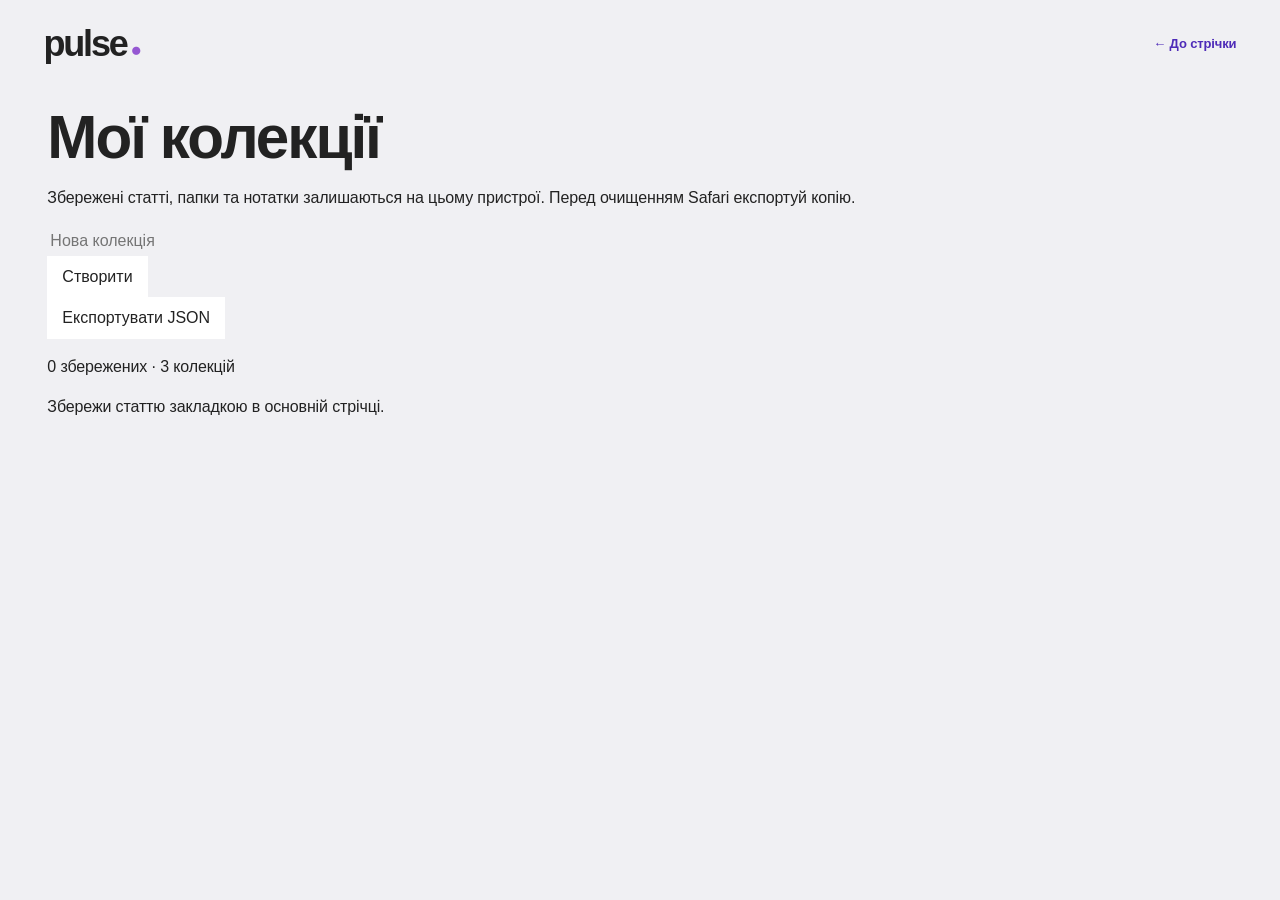
==== static/collections.html @ 6e97db96 "feat: add collections personal Pulse section" ====
<!doctype html>
<html lang="uk"><head><meta name="viewport" content="width=device-width,initial-scale=1"><meta name="theme-color" content="#f0f0f3"><meta charset="utf-8"><meta name="description" content="Статті, які хочеш зберегти, папки та особисті нотатки."><title>Мої колекції — Pulse</title><link rel="manifest" href="./manifest.webmanifest"><link rel="apple-touch-icon" href="./pulse-icon-180.png"><link rel="icon" type="image/svg+xml" href="./pulse-icon.svg"><link rel="stylesheet" href="./style.css?v=28"><link rel="stylesheet" href="./pulse-extras.css?v=1"><script defer src="./pulse-hub.js?v=1"></script><script defer src="./mobile.js?v=6"></script></head><body data-hub-page="collections"><header><a class="brand" href="./" aria-label="Pulse — головна">pulse<span>●</span></a><a class="motivation-home" href="./">← До стрічки</a></header><main class="hub-shell"><h1 class="hub-page-title">Мої колекції</h1><div id="hub-main" aria-live="polite"></div></main></body></html>
---- static/style.css ----
:root{--ink:#172c47;--blue:#234ee8;--paper:#f4f6fa;--line:#dbe2ed;--muted:#53657c}*{box-sizing:border-box}body{margin:0;color:var(--ink);font:16px/1.55 -apple-system,BlinkMacSystemFont,"Segoe UI",sans-serif;background:var(--paper)}button,input,select{font:inherit}button,a,select{-webkit-tap-highlight-color:transparent}button{cursor:pointer}a{color:inherit}button{border:1px solid var(--line);background:white;color:var(--ink);border-radius:7px;padding:9px 15px}button:hover{border-color:var(--blue);color:var(--blue)}:focus-visible{outline:3px solid #e58022;outline-offset:3px}header{height:94px;padding:0 5%;display:flex;align-items:center;gap:32px;background:white;border-bottom:1px solid var(--line)}header button{margin-left:auto}.brand{font-size:38px;font-weight:850;letter-spacing:-2px;text-decoration:none;line-height:1}.brand span{color:var(--blue);font-size:19px;padding-left:4px}.tagline{color:var(--muted);font-size:14px}.shell{max-width:1500px;margin:auto;display:grid;grid-template-columns:240px minmax(0,1fr)}aside{padding:42px 26px;display:flex;flex-direction:column;border-right:1px solid var(--line)}.eyebrow{font-size:14px;color:var(--muted);margin:0 0 20px}nav{display:grid;gap:9px}nav button{border:0;background:transparent;text-align:left;display:flex;justify-content:space-between}nav button.active{background:#e5ebff;color:#2345c4}nav span{font-size:13px}.aside-bottom{margin-top:150px}.aside-bottom b{font-size:21px;line-height:1.4}.aside-bottom p,.aside-bottom small{font-size:13px;color:var(--muted)}main{padding:42px 5%}.intro{display:flex;justify-content:space-between;align-items:flex-end;margin-bottom:32px}.intro .eyebrow{margin-bottom:14px}h1{font-size:clamp(36px,4.7vw,64px);letter-spacing:-2px;line-height:1.07;margin:0;font-weight:760}.intro-note{color:var(--muted);font-size:15px}.toolbar{display:flex;gap:18px;align-items:center}.search{display:flex;align-items:center;gap:10px;flex:1;background:white;border:1px solid var(--line);border-radius:8px;padding:10px 16px}.search span{font-size:25px;line-height:1}input{min-width:0;width:100%;border:0;background:transparent;color:var(--ink);padding:3px}select{max-width:200px;border:1px solid var(--line);border-radius:7px;padding:10px;background:white;color:var(--ink)}.source-label{font-size:13px;display:flex;gap:9px;align-items:center}.tabs{display:flex;flex-wrap:wrap;gap:8px;margin-top:26px;border-bottom:1px solid var(--line);padding-bottom:16px}.tabs button{border:0;background:transparent}.tabs button.active{background:var(--blue);color:white}#status{font-size:13px;color:var(--muted);margin:20px 0}.story{display:grid;grid-template-columns:88px 1fr;gap:20px;background:white;border:1px solid var(--line);border-radius:10px;padding:25px;margin:14px 0}.stamp{color:var(--blue);font-size:13px;padding-top:4px}.stamp span{display:block;color:var(--muted);font-size:12px;margin-top:5px}.meta{display:flex;gap:14px;font-size:12px;color:var(--muted);align-items:center}.meta b{color:var(--blue)}h2{font-size:23px;line-height:1.3;margin:11px 0;letter-spacing:-.3px}h2 a{text-decoration:none}h2 a:hover{text-decoration:underline}.summary{font-size:14px;color:var(--muted);margin:0 0 18px;max-width:75ch}.actions{display:flex;gap:18px;align-items:center;font-size:13px;flex-wrap:wrap}.actions a{color:var(--blue);text-underline-offset:3px}.actions button{font-size:13px;padding:5px 11px;margin-left:auto}.actions button[aria-pressed=true]{background:#e5ebff;color:#2345c4}.empty{padding:50px 10px;text-align:center;color:var(--muted)}footer{font-size:12px;line-height:1.8;color:var(--muted);margin-top:32px;border-top:1px solid var(--line);padding-top:20px}@media(max-width:760px){header{height:78px;padding:0 20px;gap:10px}.brand{font-size:31px}.tagline{display:none}header button{font-size:13px}.shell{display:block}aside{padding:14px 20px;border-right:0;border-bottom:1px solid var(--line)}aside>.eyebrow,.aside-bottom{display:none}nav{display:flex}main{padding:26px 20px}.intro-note{display:none}h1{letter-spacing:-1px}.toolbar{display:grid;gap:12px}.source-label{justify-content:space-between}.story{grid-template-columns:1fr;padding:20px;gap:8px}.stamp{display:flex;gap:12px}.stamp span{margin:0}h2{font-size:21px}.actions{gap:13px}.actions button{margin-left:0}}


/* Allow long feed URLs and the search field to fit narrow content columns. */
main,.search{min-width:0}.summary,h2{overflow-wrap:anywhere}


/* Prevent horizontal page expansion and iOS Safari's focus zoom. */
html, body { max-width: 100%; min-width: 0; overflow-x: clip; }
.shell, main, .toolbar, #news, .story, .story > div { min-width: 0; max-width: 100%; }
header { min-width: 0; width: 100%; }
.tabs {
  display: flex;
  flex-wrap: nowrap;
  overflow-x: auto;
  overflow-y: hidden;
  width: 100%;
  max-width: 100%;
  min-width: 0;
  -webkit-overflow-scrolling: touch;
  overscroll-behavior-x: contain;
  scrollbar-width: none;
  touch-action: pan-x;
  gap: 8px;
}
.tabs::-webkit-scrollbar { display: none; }
.tabs button { flex: 0 0 auto; white-space: nowrap; }
.translation-error { color: #a44322; width: 100%; font-size: 13px; }
.actions .translate-btn { margin-left: 0; border-color: #bdcaf7; color: var(--blue); background: #eff3ff; }
.actions .translate-btn:disabled { opacity: 0.65; cursor: progress; }
@media (max-width: 760px) {
  html, body { width: 100%; }
  header { gap: 8px; }
  header button { margin-left: auto; white-space: nowrap; }
  main { width: 100%; min-width: 0; padding: 26px 20px; }
  .toolbar { width: 100%; min-width: 0; }
  .search, .source-label { min-width: 0; max-width: 100%; }
  .source-label select { min-width: 0; max-width: min(65vw, 240px); font-size: 16px; }
  input, select { font-size: 16px; }
  .tabs { margin-top: 20px; padding-bottom: 13px; }
  .tabs button { padding: 10px 14px; min-height: 44px; }
  #status { overflow-wrap: anywhere; }
  .story { width: 100%; }
  .actions button { min-height: 40px; }
}

/* More source types, country filters and long-list performance. */
.toolbar { flex-wrap: wrap; gap: 12px; }
.toolbar .search { flex: 1 1 280px; }
.toolbar .source-label { flex: 0 1 auto; }
.toolbar select { max-width: 220px; min-width: 0; }
.meta { flex-wrap: wrap; gap: 7px 12px; }
.meta .origin { font-weight: 600; font-size: 11px; color: #40536f; }
.meta .origin-official { color: #137351; }
.meta .origin-discovery { color: #6c5b42; }
.feed-health { font-size: 12px; color: var(--muted); margin: -6px 0 16px; }
.feed-health summary { cursor: pointer; display: inline-block; text-decoration: underline; text-underline-offset: 3px; }
.feed-health ul { padding-left: 19px; max-height: 180px; overflow: auto; }
.load-more { display: block; margin: 20px auto; background: #e5ebff; color: #2345c4; border-color: #bac9f5; }
.load-more[hidden] { display: none; }
.reference-links { margin-top: 14px; display: flex; gap: 8px 16px; flex-wrap: wrap; }
.reference-links span { width: 100%; }
.reference-links a { color: var(--blue); }
@media (max-width: 760px) {
  .toolbar { display: flex; gap: 10px; }
  .toolbar .search { flex: 0 0 100%; }
  .toolbar .source-label { flex: 1 1 calc(50% - 10px); display: flex; flex-direction: column; align-items: stretch; gap: 4px; }
  .toolbar .source-label select { max-width: 100%; width: 100%; font-size: 16px; }
  .meta .origin { white-space: normal; }
  .load-more { width: 100%; }
  .reference-links { gap: 7px 12px; }
}

/* Immigration opportunity monitor: fully responsive, no horizontal expansion. */
.opp-return {margin-left:auto;color:var(--blue);text-decoration:none;font-size:14px;font-weight:650}
.opp-shell {max-width:1220px;margin:auto;padding:42px 28px 80px;min-width:0}
.opp-intro {max-width:760px;margin-bottom:28px}
.opp-lead {color:var(--muted);font-size:16px;max-width:720px}
.opp-stats {display:grid;grid-template-columns:repeat(3,minmax(0,1fr));gap:12px;margin:24px 0}
.opp-stats>div {padding:22px;border:1px solid var(--line);border-radius:12px;background:#fff;display:grid;gap:4px}
.opp-stats strong {font-size:30px;letter-spacing:-1px;color:var(--blue);overflow-wrap:anywhere}
.opp-stats span {color:var(--muted);font-size:13px}
.opp-warning {border-left:3px solid #dfb25b;background:#fff8e9;color:#57462b;padding:16px 20px;margin:24px 0;border-radius:7px;font-size:14px}
.opp-filters {display:grid;grid-template-columns:minmax(0,2fr) repeat(2,minmax(0,1fr));gap:12px}
.opp-filters label {display:grid;gap:6px;color:var(--muted);font-size:13px;min-width:0}
.opp-filters input,.opp-filters select {border:1px solid var(--line);padding:11px 12px;max-width:none;width:100%;border-radius:7px;background:#fff;font-size:16px;color:var(--ink)}
#opp-status {color:var(--muted);font-size:13px;margin:22px 0 16px}
.opp-grid {display:grid;grid-template-columns:repeat(2,minmax(0,1fr));gap:16px;min-width:0}
.opp-card {min-width:0;background:#fff;border:1px solid var(--line);border-radius:12px;padding:24px;overflow-wrap:anywhere;display:flex;flex-direction:column;gap:12px}
.opp-card-top {display:flex;align-items:center;flex-wrap:wrap;gap:8px;font-size:12px}
.opp-country {background:#ebeff9;color:#314d7e;border-radius:30px;padding:4px 11px;font-weight:600}
.opp-evidence {color:#7b5930;background:#fdf4e6;border-radius:30px;padding:4px 11px}
.opp-evidence.is-official {color:#126b4a;background:#e8f6ee}
.opp-signal {color:var(--blue);font-size:13px;font-weight:600}
.opp-card h2 {font-size:22px;margin:0;line-height:1.3}
.opp-summary {color:var(--muted);font-size:14px;margin:0}
.opp-facts {display:grid;grid-template-columns:minmax(0,1fr) minmax(0,1.5fr);gap:7px 12px;border-top:1px solid var(--line);border-bottom:1px solid var(--line);padding:16px 0;margin:0}
.opp-facts dt {color:var(--muted);font-size:12px}
.opp-facts dd {margin:0;font-size:12px;font-weight:600;overflow-wrap:anywhere}
.opp-bottom {display:flex;gap:10px;align-items:center;flex-wrap:wrap;margin-top:auto}
.opp-source {font-size:12px;color:var(--muted);max-width:100%;margin-right:auto}
.opp-link {font-size:13px;color:var(--blue);font-weight:600}
.opp-save {padding:6px 10px;font-size:12px}
.opp-shell footer {margin-top:36px}
@media(max-width:760px) {
  .opp-shell {padding:26px 20px 56px}
  .opp-return {font-size:13px;white-space:nowrap}
  .opp-stats {grid-template-columns:repeat(2,minmax(0,1fr));gap:8px}
  .opp-stats>div:last-child {grid-column:1 / -1}
  .opp-stats>div {padding:16px}
  .opp-stats strong {font-size:24px}
  .opp-filters {grid-template-columns:repeat(2,minmax(0,1fr))}
  .opp-filters label:first-child {grid-column:1 / -1}
  .opp-grid {grid-template-columns:minmax(0,1fr)}
  .opp-card {padding:20px}
  .opp-card h2 {font-size:20px}
  .opp-facts {grid-template-columns:minmax(0,1fr) minmax(0,1.4fr)}
}

.opp-nav {display:flex;justify-content:space-between;gap:8px;text-align:left;padding:9px 15px;border-radius:7px;text-decoration:none;color:var(--blue);font-weight:600;font-size:14px}
.opp-nav:hover {background:#e5ebff}
@media(max-width:760px){.opp-nav {white-space:nowrap;border:1px solid #d4deed}}

@media(max-width:760px) {
  aside nav {display:flex; flex-wrap:nowrap; overflow-x:auto; width:100%; min-width:0;
    -webkit-overflow-scrolling:touch; scrollbar-width:none; padding-bottom:3px;}
  aside nav::-webkit-scrollbar {display:none}
  aside nav > button, aside nav > .opp-nav {flex:0 0 auto; white-space:nowrap;}
}

/* Lazy Ukrainian headlines: small explicit control, safe on iPhone. */
.translation-tools {display:flex;align-items:center;gap:10px 20px;flex-wrap:wrap;margin:12px 0 8px;min-width:0;font-size:12px;color:var(--muted);}
.translation-toggle {display:inline-flex;align-items:center;gap:9px;cursor:pointer;min-width:0;font-size:13px;color:var(--ink);font-weight:600}
.translation-toggle input {width:17px;height:17px;min-width:17px;margin:0;accent-color:var(--blue);cursor:pointer}
#translation-budget {font-size:12px;overflow-wrap:anywhere}
@media(max-width:760px){.translation-tools {gap:6px;padding:2px 0 0}.translation-toggle {font-size:13px;line-height:1.5}}


/* Pulse editorial layout v6 — asymmetric, borderless news cards. */
#news{
 display:grid;
 grid-template-columns:repeat(12,minmax(0,1fr));
 gap:16px;
 align-items:stretch;
 min-width:0;
}
#news > .empty{grid-column:1 / -1}
.story{
 grid-column:span 6;
 display:flex;
 flex-direction:column;
 gap:0;
 margin:0;
 min-width:0;
 max-width:100%;
 padding:22px 25px 18px;
 background:#fff;
 border:0;
 border-radius:4px;
 color:var(--ink);
 box-shadow:none;
 position:relative;
 overflow:hidden;
}
.story--feature{grid-column:span 12;min-height:398px;padding:29px 32px 24px;background:#14294c;color:#fff;}
.story--wide{grid-column:span 7;min-height:350px}
.story--compact{grid-column:span 5;min-height:350px}
.story--standard{min-height:350px}
.story:not(.story--feature).story--tone-0{background:#edf2fd}
.story:not(.story--feature).story--tone-1{background:#fff}
.story:not(.story--feature).story--tone-2{background:#f0f2ed}
.story:not(.story--feature).story--tone-3{background:#f1edf7}
.story:not(.story--feature).story--tone-4{background:#f7f1eb}
.story--no-image.story--compact:before{
 content:""; position:absolute;top:0;right:0;width:90px;height:5px;background:var(--blue);
}
.story-top{
 display:flex;align-items:center;gap:12px;justify-content:space-between;
 margin-bottom:19px;position:relative;z-index:2;min-width:0;
}
.story-source{min-width:0;max-width:calc(100% - 60px)}
.story-publisher{
 display:block;text-transform:uppercase;font-weight:740;font-size:10px;
 letter-spacing:1.1px;overflow:hidden;text-overflow:ellipsis;white-space:nowrap;opacity:.7;
}
.story-bookmark{
 margin:0;padding:8px;display:flex;align-items:center;justify-content:center;
 width:39px;height:39px;flex:0 0 39px;background:transparent;
 border:0;border-radius:50%;color:currentColor;
 transition:background .18s ease,transform .18s ease;
}
.story-bookmark:hover{background:rgba(42,76,130,.12);transform:translateY(-1px)}
.story-bookmark.is-saved{color:var(--blue);background:rgba(35,78,232,.09)}
.story-bookmark.is-saved svg{fill:currentColor}
.story--feature .story-bookmark:hover{background:rgba(255,255,255,.14);color:#fff}
.story--feature .story-bookmark.is-saved{background:rgba(255,255,255,.14);color:#dbe6ff}
.story-content{display:flex;flex:1;flex-direction:column;min-width:0;gap:20px}
.story-copy{display:flex;flex:1;flex-direction:column;min-width:0}
.story-eyebrow{color:#aac6ff;font-size:11px;letter-spacing:1.7px;font-weight:750;margin-bottom:13px}
.story-heading{font-size:clamp(21px,2vw,28px);line-height:1.22;letter-spacing:-.65px;font-weight:760;margin:0 0 12px;overflow-wrap:anywhere}
.story--compact .story-heading{font-size:22px}
.story--feature .story-heading{font-size:clamp(30px,3.6vw,51px);letter-spacing:-1.6px;line-height:1.09;max-width:820px}
.story-heading a{color:inherit;text-decoration:none}
.story-heading a:hover{text-decoration:underline;text-decoration-thickness:1px;text-underline-offset:4px}
.story-summary{
 color:var(--muted);font-size:13px;line-height:1.65;margin:0;
 max-width:65ch;display:-webkit-box;-webkit-box-orient:vertical;
 -webkit-line-clamp:3;overflow:hidden;overflow-wrap:anywhere;
}
.story--feature .story-summary{color:#cad7ec;font-size:14px;max-width:62ch;-webkit-line-clamp:4}
.story--compact .story-summary{-webkit-line-clamp:2}
.story-actions{
 display:flex;gap:9px 12px;align-items:center;flex-wrap:wrap;
 margin-top:auto;padding-top:20px;font-size:12px;min-width:0;
}
.story-read{
 display:inline-flex;align-items:center;gap:8px;white-space:nowrap;
 text-decoration:none;color:var(--blue);font-weight:700;
}
.story-read svg{width:15px;height:15px;transition:transform .18s}
.story-read:hover svg{transform:translate(2px,-2px)}
.story-translate{
 border:0;background:rgba(35,78,232,.08);color:var(--blue);
 font-size:12px;font-weight:650;display:inline-flex;align-items:center;
 gap:6px;border-radius:25px;padding:8px 11px;line-height:1.2;
 min-height:36px;max-width:100%;margin:0;
}
.story-translate svg{width:17px;height:17px;flex:0 0 17px}
.story-translate:hover{background:rgba(35,78,232,.16)}
.story-translate:disabled{opacity:.55}
.story--feature .story-read{color:#d6e4ff}
.story--feature .story-translate{background:rgba(255,255,255,.13);color:#fff}
.story--feature .story-translate:hover{background:rgba(255,255,255,.22);color:#fff}
.story-fallback{color:var(--blue);font-size:12px;text-underline-offset:3px}
.story-media{
 position:relative;width:100%;margin:0;min-width:0;aspect-ratio:16 / 10;
 background:rgba(46,64,96,.08);overflow:hidden;border-radius:3px;
}
.story-media a{display:block;width:100%;height:100%;overflow:hidden}
.story-media img{width:100%;height:100%;object-fit:cover;display:block;transition:transform .35s ease}
.story-media a:hover img{transform:scale(1.035)}
.story-media.image-failed{
 display:none;
}
.story-credit{
 position:absolute;bottom:0;left:0;right:0;padding:8px 11px;
 background:linear-gradient(transparent,rgba(0,0,0,.57));
 color:#fff;font-size:10px;line-height:1.2;pointer-events:none;
}
.story:not(.story--feature) .story-media{order:-1;margin-bottom:4px}
.story--feature .story-content{flex-direction:row;align-items:stretch;gap:26px}
.story--feature .story-copy{flex:1.1;min-width:0;justify-content:center;padding:10px 0 20px}
.story--feature .story-media{flex:.86;min-width:0;aspect-ratio:auto;min-height:292px}
.story--feature .story-abstract{
 flex:.86;min-height:292px;border-radius:3px;
 background:
 radial-gradient(ellipse at 75% 40%,rgba(172,201,250,.73) 0%,rgba(172,201,250,0) 19%),
 radial-gradient(circle at 54% 76%,rgba(98,142,243,.48) 0%,rgba(98,142,243,0) 30%),
 repeating-radial-gradient(circle at 68% 54%,transparent 0 25px,rgba(223,235,255,.16) 26px 27px),
 linear-gradient(135deg,#264b85,#1b3760);
}
.story--feature .story-credit{background:linear-gradient(transparent,rgba(0,0,0,.7))}
.story--wide.story--with-image .story-content{flex-direction:row;align-items:stretch;gap:20px}
.story--wide.story--with-image .story-copy{flex:1.05;padding-bottom:12px}
.story--wide.story--with-image .story-media{order:0;flex:.9;aspect-ratio:auto;min-height:200px;margin:0}
.story-bottom{
 display:flex;align-items:center;gap:7px;flex-wrap:wrap;
 min-height:30px;margin-top:22px;padding-top:15px;
 border-top:1px solid rgba(71,94,133,.13);
 color:var(--muted);font-size:11px;
}
.story--feature .story-bottom{border-color:rgba(222,235,255,.18);color:#cad7ec}
.story-date{font-weight:690;margin-right:4px}
.story-tag{
 max-width:100%;border-radius:18px;padding:3px 8px;
 background:rgba(49,87,143,.08);color:inherit;
 font-size:10px;line-height:1.5;letter-spacing:.1px;
}
.story-tag--topic{font-weight:730;color:var(--blue);background:rgba(35,78,232,.10)}
.story--feature .story-tag{background:rgba(255,255,255,.10);color:#e6eefc}
.story--feature .story-tag--topic{background:#e6edff;color:#172c47}
@media(min-width:761px) and (max-width:1100px) {
 .story{padding:20px}
 .story--wide,.story--compact{grid-column:span 6}
 .story--feature{grid-column:span 12}
 .story--wide.story--with-image .story-content{flex-direction:column}
 .story--wide.story--with-image .story-media{order:-1;flex:0;aspect-ratio:16/10;min-height:0}
 .story--feature .story-heading{font-size:38px}
}
@media(max-width:760px){
 #news{grid-template-columns:minmax(0,1fr);gap:12px}
 .story,.story--feature,.story--wide,.story--compact,.story--standard{
  grid-column:1 / -1;min-height:0;padding:20px 20px 18px;
  border:0;border-radius:3px;margin:0;
 }
 .story--feature{padding:24px 23px 19px}
 .story-top{margin-bottom:15px}
 .story-content,.story--feature .story-content,.story--wide.story--with-image .story-content{
  flex-direction:column;gap:13px;
 }
 .story--feature .story-copy{padding:5px 0 0;order:1}
 .story--feature .story-media,.story--feature .story-abstract{
  width:100%;min-height:0;aspect-ratio:16/10;flex:auto;order:0
 }
 .story--feature .story-heading{font-size:clamp(29px,7vw,37px);letter-spacing:-.9px}
 .story-heading,.story--compact .story-heading{font-size:23px;letter-spacing:-.5px}
 .story--wide.story--with-image .story-media{min-height:0;aspect-ratio:16/10}
 .story-summary{font-size:13px}
 .story-actions{padding-top:14px}
 .story-bottom{margin-top:18px}
 .story-bookmark{width:42px;height:42px;flex-basis:42px}
}
@media(prefers-reduced-motion:reduce){
 .story-bookmark,.story-media img,.story-read svg{transition:none}
}

.photo-toggle{margin-left:auto;color:var(--muted);font-weight:550;font-size:12px}
@media(max-width:760px){.photo-toggle{margin-left:0}}


/* Pulse v7: topic-coded, dense editorial layout. Topic, not position, sets color. */
.story--topic-migration{--card-bg:#e5f3eb;--card-accent:#17643d}
.story--topic-ai{--card-bg:#ede8f9;--card-accent:#6341a0}
.story--topic-events{--card-bg:#f2eafd;--card-accent:#7650aa}
.story--topic-world{--card-bg:#e9effb;--card-accent:#285aa0}
.story--topic-ukraine{--card-bg:#fff0dd;--card-accent:#915e20}
.story--topic-poland{--card-bg:#fae8e8;--card-accent:#9b3f4e}
.story--topic-business{--card-bg:#e9f0f1;--card-accent:#2e5866}
.story--topic-tech{--card-bg:#e4f2f2;--card-accent:#187778}
.story--topic-science{--card-bg:#f1efe6;--card-accent:#67623e}
.story--topic-design{--card-bg:#f9eaf0;--card-accent:#9d4778}
.story--topic-neutral{--card-bg:#f1f3f6;--card-accent:#345476}
#news{gap:9px;align-items:stretch}
#news .story{
 min-height:0;margin:0;padding:14px 16px 13px;gap:0;
 border:0;border-radius:0;box-shadow:none;
 color:var(--ink);background:var(--card-bg,#f1f3f6);
}
#news .story--feature{padding:17px 20px 15px;min-height:0;color:var(--ink)}
#news .story--wide,#news .story--compact,#news .story--standard{min-height:0}
#news .story-top{margin-bottom:8px;gap:8px}
#news .story-publisher{
 color:var(--card-accent,var(--muted));opacity:1;font-size:10px;
 line-height:1.3;letter-spacing:.65px;
}
#news .story-bookmark{width:32px;height:32px;flex-basis:32px;padding:6px;border-radius:0}
#news .story-bookmark.is-saved{color:var(--card-accent,#234ee8);background:transparent}
#news .story-bookmark:hover{background:rgba(45,67,110,.08)}
#news .story-content{gap:12px;min-width:0;flex:1}
#news .story-copy{padding:0;min-width:0;flex:1}
#news .story-heading,#news .story--compact .story-heading{
 font-size:clamp(17px,1.6vw,21px);line-height:1.3;
 letter-spacing:-.27px;margin:0 0 6px;font-weight:710;
}
#news .story--feature .story-heading{
 font-size:clamp(21px,2.25vw,29px);
 letter-spacing:-.58px;line-height:1.22;max-width:none;margin:0 0 7px;
}
#news .story-summary,#news .story--feature .story-summary{
 color:#526174;opacity:1;max-width:none;font-size:12px;
 line-height:1.46;display:-webkit-box;-webkit-box-orient:vertical;
 -webkit-line-clamp:2;overflow:hidden;margin:0;
}
#news .story-media{max-height:140px;aspect-ratio:16/9;align-self:center}
#news .story:not(.story--feature) .story-media{order:0;margin:0}
#news .story--wide.story--with-image .story-content,
#news .story--feature .story-content{display:flex;flex-direction:row;align-items:stretch;gap:14px}
#news .story--wide.story--with-image .story-media,
#news .story--feature .story-media{
 flex:0 0 32%;min-width:0;width:32%;max-height:150px;
 min-height:0;aspect-ratio:4/3;align-self:center;
}
#news .story--feature .story-copy{flex:1;justify-content:flex-start;padding:0}
#news .story--feature .story-abstract{display:none}
#news .story--feature .story-top,
#news .story--feature .story-summary,
#news .story--feature .story-bottom{color:inherit}
#news .story-bottom,#news .story--feature .story-bottom{
 display:flex;gap:9px;align-items:center;margin-top:12px;
 padding-top:8px;min-height:30px;border:0;
 color:var(--card-accent,#53657c);font-size:11px;
}
#news .story-date{font-size:11px;color:#526174;font-weight:550;margin:0}
#news .story-tag,#news .story--feature .story-tag,
#news .story-tag--topic,#news .story--feature .story-tag--topic{
 border:0;border-radius:0;background:transparent;color:var(--card-accent,#345476);
 font-size:11px;font-weight:720;padding:0;
}
#news .story-translate,#news .story--feature .story-translate{
 margin:0 0 0 auto;min-width:34px;width:34px;height:34px;
 padding:0;display:grid;place-items:center;flex:0 0 34px;
 border:0;border-radius:0;background:transparent;color:var(--card-accent,#234ee8);
}
#news .story-translate:hover{background:rgba(0,0,0,.06)}
#news .story-translate svg{width:19px;height:19px}
#news .story--feature .story-bookmark{color:var(--card-accent)}
#news .story--feature .story-bookmark.is-saved{color:var(--card-accent)}
#news .story-abstract,#news .story-eyebrow,#news .story-actions{display:none}
/* Compact search with a genuinely hidden advanced filter drawer. */
.toolbar{display:flex;flex-wrap:nowrap;align-items:center;gap:9px;width:100%}
.toolbar .search{flex:1 1 auto;min-width:0}
.filter-icon-button{
 height:48px;width:48px;flex:0 0 48px;
 display:grid;place-items:center;border:1px solid var(--line);
 border-radius:0;background:#fff;padding:0;color:var(--ink);
}
.filter-icon-button[aria-expanded="true"]{background:#e5ebff;color:var(--blue);border-color:#a4b4dd}
.filter-panel{display:flex;flex-wrap:wrap;align-items:center;gap:10px;margin:10px 0 0}
.filter-panel[hidden]{display:none!important}
.filter-panel .source-label{flex:1 1 165px;min-width:0;display:grid;gap:4px}
.filter-panel select{max-width:100%;min-width:0;width:100%;font-size:16px}
.clear-filters{align-self:end;height:43px;white-space:nowrap}
#categories{margin-top:16px}
.intro{margin-bottom:19px}
.intro h1{font-size:clamp(32px,3.9vw,53px)}
#status{margin:12px 0 8px}
.translation-tools{margin:9px 0 6px}
#news .story-media img{object-fit:cover}
@media(max-width:760px){
 .intro{margin-bottom:15px}
 .intro h1{font-size:clamp(32px,7.8vw,39px)}
 #news{gap:8px;grid-template-columns:minmax(0,1fr)}
 #news .story,#news .story--feature,#news .story--wide,
 #news .story--compact,#news .story--standard{
  grid-column:1 / -1;padding:12px 13px 11px;margin:0;border:0;border-radius:0;
 }
 #news .story--feature .story-heading{font-size:21px;line-height:1.25}
 #news .story-heading,#news .story--compact .story-heading{font-size:18px;line-height:1.3}
 #news .story-top{margin-bottom:5px}
 #news .story-summary,#news .story--feature .story-summary{font-size:12px;-webkit-line-clamp:2}
 #news .story-content,#news .story--feature .story-content,
 #news .story--wide.story--with-image .story-content{
   flex-direction:row;align-items:flex-start;gap:10px;
 }
 #news .story--with-image .story-media,#news .story--feature .story-media,
 #news .story--wide.story--with-image .story-media,
 #news .story:not(.story--feature) .story-media{
   order:0;flex:0 0 96px;width:96px;min-width:0;height:87px;
   max-height:87px;aspect-ratio:auto;align-self:flex-start;margin:0;
 }
 #news .story-bottom{margin-top:8px;padding-top:5px;gap:10px}
 .filter-icon-button{height:44px;width:44px;flex-basis:44px}
 .filter-panel .source-label{flex:1 1 calc(50% - 8px)}
 .clear-filters{width:100%;margin-top:2px}
}
/* Readable daily briefing; same semantic theme palette as the feed. */
.digest-shell{max-width:990px;margin:0 auto;padding:38px 24px 70px;min-width:0}
.digest-intro{padding:0 0 20px}
.digest-intro h1{font-size:clamp(35px,5.2vw,65px);letter-spacing:-1.7px;line-height:1.07}
.digest-intro .eyebrow{margin-bottom:12px}
.digest-description{max-width:650px;color:var(--muted);font-size:16px}
.digest-time{font-size:13px;color:var(--muted);font-weight:600}
.digest-note{font-size:13px;background:#ebeff6;color:#45536b;padding:13px 16px;margin:6px 0 24px;border-left:3px solid #8498bb}
.digest-section{--digest-color:#345476; margin:0 0 22px;background:#fff;padding:17px 23px}
.digest-topic-world{--digest-color:#285aa0}
.digest-topic-migration{--digest-color:#17643d}
.digest-topic-ai{--digest-color:#6341a0}
.digest-topic-events{--digest-color:#7650aa}
.digest-heading{display:flex;align-items:center;justify-content:space-between;gap:12px;border-bottom:1px solid #e7eaf0;padding:2px 0 12px}
.digest-heading h2{font-size:22px;line-height:1.25;margin:0;color:var(--digest-color)}
.digest-heading span{font-size:12px;color:var(--muted);white-space:nowrap}
.digest-items{padding:0;margin:0;list-style:none;counter-reset:top}
.digest-item{position:relative;padding:14px 0 12px;border-bottom:1px solid #e7eaf0}
.digest-item:last-child{border:0}
.digest-item-title{font-size:17px;font-weight:720;line-height:1.35;text-decoration:none;display:block}
.digest-item-title:hover{text-decoration:underline;text-underline-offset:3px}
.digest-item-summary{color:var(--muted);font-size:13px;line-height:1.55;margin:5px 0 7px}
.digest-item-meta{display:flex;gap:15px;font-size:11px;color:var(--digest-color);font-weight:620}
.digest-empty{font-size:13px;color:var(--muted)}
.digest-shell footer{margin-top:26px}
@media(max-width:760px){
 .digest-shell{padding:26px 17px 50px}
 .digest-intro h1{font-size:37px}
 .digest-description{font-size:14px}
 .digest-section{padding:14px 15px;margin:0 0 10px}
 .digest-heading h2{font-size:19px}
 .digest-item-title{font-size:16px}
 .digest-item{padding:12px 0}
}

/* Pulse v8: sharp edges, text-first selection, and curated events. */
*, *::before, *::after { border-radius: 0 !important; }
nav button.active, #categories button.active, .events-regions button.active {
  background: transparent; color: var(--blue); border-color: transparent;
  text-decoration: underline; text-decoration-thickness: 2px;
  text-underline-offset: 6px;
}
#categories button { padding: 9px 8px; }
#categories button:hover, .events-regions button:hover { color: var(--blue); }
.filter-icon-button[aria-expanded="true"] {
  background: #fff; color: var(--blue); border-color: var(--line);
  border-bottom: 2px solid var(--blue);
}
.opp-nav:hover, nav button:hover { color: var(--blue); text-decoration: underline; text-underline-offset: 5px; }
.events-section { margin: 0 0 24px; padding: 18px 0 16px; border-top: 1px solid var(--line); border-bottom: 1px solid var(--line); min-width: 0; }
.events-section[hidden] { display: none !important; }
.events-header { display: flex; justify-content: space-between; align-items: end; gap: 18px; margin-bottom: 15px; }
.events-header .eyebrow { margin: 0 0 3px; font-size: 10px; letter-spacing: .9px; font-weight: 700; }
.events-header h2 { margin: 0; font-size: clamp(21px, 2.4vw, 29px); line-height: 1.2; letter-spacing: -.5px; font-weight: 760; }
.events-controls { display: flex; align-items: center; gap: 7px; flex-shrink: 0; }
.events-regions { display: flex; gap: 11px; align-items: center; margin-right: 8px; }
.events-regions button { border: 0; background: transparent; font-size: 12px; padding: 4px 0; color: var(--muted); white-space: nowrap; }
.event-arrow { width: 31px; height: 31px; display: grid; place-items: center; padding: 0; border: 1px solid var(--line); background: #fff; }
.event-arrow:disabled { opacity: .32; cursor: default; color: var(--muted); border-color: var(--line); }
.events-track { display: grid; grid-auto-flow: column; grid-auto-columns: minmax(244px, calc((100% - 24px) / 2.45)); gap: 12px; overflow-x: auto; scroll-snap-type: x mandatory; overscroll-behavior-inline: contain; scrollbar-width: none; padding: 2px 0; }
.events-track::-webkit-scrollbar { display: none; }
.event-card { --event-accent: #6341a0; min-width: 0; min-height: 226px; padding: 15px 16px 13px; border: 1px solid var(--line); background: #fff; scroll-snap-align: start; display: flex; flex-direction: column; }
.event-card[data-topic="Product"] { --event-accent: #285aa0; }
.event-card[data-topic="Design"] { --event-accent: #9d4778; }
.event-top { display: flex; justify-content: space-between; align-items: baseline; gap: 9px; }
.event-date { color: var(--event-accent); font-weight: 800; font-size: 13px; white-space: nowrap; }
.event-topic { color: var(--event-accent); font-size: 11px; font-weight: 730; text-decoration: underline; text-underline-offset: 4px; }
.event-title { font-size: 19px; line-height: 1.22; letter-spacing: -.25px; margin: 12px 0 7px; overflow-wrap: anywhere; }
.event-description { font-size: 12px; line-height: 1.45; color: var(--muted); margin: 0 0 8px; display: -webkit-box; -webkit-line-clamp: 3; -webkit-box-orient: vertical; overflow: hidden; }
.event-location { margin: 0 0 10px; font-size: 11px; font-weight: 700; color: var(--ink); }
.event-bottom { display: flex; align-items: end; flex-wrap: wrap; justify-content: space-between; gap: 8px; margin-top: auto; padding-top: 8px; border-top: 1px solid var(--line); font-size: 11px; }
.event-organizer { color: var(--muted); }
.event-action { color: var(--event-accent); font-weight: 750; text-decoration: underline; text-underline-offset: 3px; }
.events-note { color: var(--muted); font-size: 11px; line-height: 1.5; margin: 8px 0 0; }
@media (max-width: 760px) {
  .events-section { padding: 14px 0 12px; margin-bottom: 19px; }
  .events-header { flex-direction: column; align-items: flex-start; gap: 10px; margin-bottom: 11px; }
  .events-header h2 { font-size: 22px; }
  .events-controls { width: 100%; justify-content: flex-end; }
  .events-regions { margin-right: auto; gap: 10px; }
  .events-track { grid-auto-columns: min(83vw, 294px); gap: 10px; }
  .event-card { min-height: 220px; padding: 13px 14px; }
  .event-title { font-size: 18px; }
}
@media (prefers-reduced-motion: reduce) {
  .events-track { scroll-behavior: auto; }
}

/* Pulse v9: personal news first; secondary world/tech news as compact headlines. */
.focus-explainer { display:flex; flex-wrap:wrap; align-items:center; gap:5px 7px; font-size:12px; line-height:1.5; color:var(--muted); margin:12px 0 7px; }
.focus-explainer[hidden], .focus-help[hidden] { display:none !important; }
.focus-explainer button { border:0; padding:0; background:transparent; font-size:12px; color:var(--blue); text-decoration:underline; text-underline-offset:3px; }
.focus-help { background:transparent; border-left:2px solid var(--blue); padding:6px 12px; color:var(--muted); font-size:12px; line-height:1.5; margin:8px 0; }
.brief-section { border-top:1px solid var(--line); margin-top:25px; padding-top:16px; }
.brief-section[hidden] { display:none !important; }
.brief-head { display:flex; align-items:baseline; flex-wrap:wrap; gap:7px 15px; margin-bottom:7px; }
.brief-head h2 { font-size:clamp(21px,2.4vw,27px); letter-spacing:-.5px; line-height:1.2; margin:0; }
.brief-head span { color:var(--muted); font-size:11px; line-height:1.4; }
.brief-list { display:grid; grid-template-columns:minmax(0,1fr); }
.brief-item { display:flex; align-items:baseline; justify-content:space-between; gap:12px; padding:9px 0; border-bottom:1px solid var(--line); min-width:0; }
.brief-title { font-size:14px; line-height:1.38; font-weight:620; text-decoration:none; overflow-wrap:anywhere; min-width:0; }
.brief-title:hover { color:var(--blue); text-decoration:underline; text-underline-offset:3px; }
.brief-meta { flex:0 0 auto; display:flex; align-items:center; gap:11px; font-size:10px; color:var(--muted); white-space:nowrap; }
.brief-topic { color:#285aa0; font-weight:730; }
@media(max-width:760px) {
 .focus-explainer { gap:3px 7px; font-size:11px; }
 .brief-section { margin-top:18px; padding-top:12px; }
 .brief-item { display:block; padding:9px 0 8px; }
 .brief-title { display:block; font-size:14px; }
 .brief-meta { margin-top:3px; gap:9px; font-size:10px; }
}

/* v10: pure editorial metadata, actions only in the bottom row. */
.intro { align-items:center; margin-bottom:16px; }
.intro .eyebrow { margin-bottom:5px; }
.intro h1 { font-size:clamp(27px,3vw,39px); letter-spacing:-.8px; }
.events-section { padding-top:14px; }
.events-header { margin-bottom:12px; }
#news .story,#news .story--feature { padding-top:13px; }
#news .story-top { display:none !important; }
#news .story-bottom,#news .story--feature .story-bottom {
  display:flex;justify-content:space-between;align-items:center;gap:12px;
  margin-top:9px;padding-top:7px;min-height:32px;
}
#news .story-meta {
  display:flex;align-items:baseline;flex-wrap:wrap;gap:3px 9px;
  flex:1 1 auto;min-width:0;font-size:11px;line-height:1.4;
}
#news .story-publisher-bottom {
  font-size:11px;color:#526174;white-space:normal;
  overflow-wrap:anywhere;
}
#news .story-date { white-space:nowrap; }
#news .story-tools { display:flex;justify-content:flex-end;align-items:center;gap:2px;flex:0 0 auto; }
#news .story-bookmark,#news .story--feature .story-bookmark,
#news .story-translate,#news .story--feature .story-translate {
  display:grid;place-items:center;flex:0 0 32px;min-width:32px;
  width:32px;height:32px;padding:5px;margin:0;border:0;
  background:transparent;color:var(--card-accent,var(--blue));border-radius:0;
}
#news .story-bookmark svg,#news .story-translate svg {width:19px;height:19px;display:block;}
#news .story-translate:disabled { color:#8993a0;opacity:.5;cursor:default; }
#news .story-bookmark:hover,#news .story-translate:not(:disabled):hover {
  background:rgba(0,0,0,.05);
}
#feed-health { flex:1 1 100%; margin:6px 0 0; font-size:12px; }
#focus-explainer { margin:6px 0 0; }
#status {margin:8px 0 9px;font-size:12px;}
#brief .brief-head { margin-bottom:5px; }
@media(max-width:760px) {
  .intro { margin-bottom:12px; }
  .intro h1 { font-size:28px; }
  #news .story,#news .story--feature { padding-top:11px; }
  #news .story-meta { gap:2px 7px; font-size:10px; }
  #news .story-publisher-bottom,#news .story-date {font-size:10px;}
  #news .story-bottom,#news .story--feature .story-bottom {gap:5px;padding-top:5px;margin-top:7px;}
  #news .story-tools {gap:0;}
  #news .story-bookmark,#news .story-translate {width:30px;height:32px;flex-basis:30px;}
}

/* Compact brief keeps the same two actions while avoiding article-size cards. */
.brief-item { align-items:center; }
.brief-item .brief-title {flex:1 1 auto;}
.brief-item .brief-meta {display:flex;flex:0 1 auto;align-items:baseline;flex-wrap:wrap;gap:3px 9px;max-width:40%;white-space:normal;justify-content:flex-end;}
.brief-publisher {overflow-wrap:anywhere;}
.brief-meta time {white-space:nowrap;}
.brief-tools {display:flex;align-items:center;gap:2px;flex:0 0 auto;}
.brief-action {display:grid;place-items:center;flex:0 0 30px;width:30px;height:32px;min-width:30px;padding:5px;margin:0;background:transparent;border:0;color:#285aa0;}
.brief-action svg {display:block;width:18px;height:18px;}
.brief-action:hover:not(:disabled) {background:rgba(0,0,0,.05);}
.brief-action:disabled {color:#8993a0;opacity:.5;cursor:default;}
.brief-save.is-saved svg {fill:currentColor;}
@media (max-width:760px) {
 .brief-item {display:grid;grid-template-columns:minmax(0,1fr) auto;gap:3px 6px;}
 .brief-item .brief-title {grid-column:1 / -1;margin:0;}
 .brief-item .brief-meta {grid-column:1;max-width:100%;justify-content:flex-start;margin:0;gap:3px 7px;}
 .brief-item .brief-tools {grid-column:2;grid-row:2;}
}

/* Cinema gets a distinct fixed topic hue, not a position-based card color. */
.story--topic-cinema{--card-bg:#f5eaf2;--card-accent:#873c74}
#news .story--topic-cinema .story-tag--topic{color:#873c74}

/* Ticket status: distinct from category color and never imply unknown = free. */
.event-top{display:flex;align-items:center;gap:7px;flex-wrap:wrap}
.event-fee{font-size:10px;font-weight:680;letter-spacing:.02em;line-height:1.3;padding:3px 5px;border:1px solid currentColor;white-space:normal}
.event-fee--free{color:#24674a}
.event-fee--paid{color:#8c4538}
.event-fee--mixed{color:#744e94}
.event-fee--unknown{color:#677584}
.event-sources{display:flex;align-items:baseline;flex-wrap:wrap;gap:5px 12px;margin:6px 0 8px;font-size:11px;color:var(--muted)}
.event-sources a{color:inherit;text-decoration:underline;text-underline-offset:2px}
.migration-scope{font-size:10px;font-weight:680;color:#285d9d}
.reddit-home{color:inherit;font-size:13px;text-decoration:none}
.reddit-shell{width:min(1140px,calc(100% - 36px));margin:22px auto 65px}
.reddit-shell h1{font-size:clamp(27px,4vw,44px);margin:5px 0 10px;letter-spacing:-.025em}
.reddit-intro{max-width:700px;color:var(--muted);font-size:15px;line-height:1.5}
.reddit-scope{max-width:840px;padding:12px 0;border-top:1px solid var(--line);border-bottom:1px solid var(--line);font-size:12px;line-height:1.6;color:var(--muted);margin:19px 0 28px}
.reddit-shell section{margin:24px 0}
.reddit-shell section h2{font-size:21px;letter-spacing:-.02em;margin:0 0 11px}
.reddit-grid{display:grid;grid-template-columns:repeat(3,minmax(0,1fr));gap:12px}
.reddit-community{min-width:0;border:1px solid var(--line);padding:17px 16px;background:#fff}
.reddit-community h3{font-size:17px;margin:0 0 7px}
.reddit-community p{font-size:13px;line-height:1.55;color:var(--muted);margin:0 0 15px;min-height:42px}
.reddit-community div{display:flex;align-items:center;gap:15px;flex-wrap:wrap}
.reddit-community a{color:#275898;text-decoration:underline;font-size:12px;text-underline-offset:2px;font-weight:600}
.reddit-footer{margin:30px 0;color:var(--muted);font-size:12px;line-height:1.5}
@media(max-width:760px){.reddit-grid{grid-template-columns:minmax(0,1fr)}.reddit-community{padding:13px 14px}.reddit-community p{min-height:0}}

/* Reddit pilot: a dense, readable separate feed. Never merge community posts into news. */
.reddit-live{border-top:1px solid var(--line);padding-top:18px;margin:24px 0 30px}
.reddit-live h2{display:flex;gap:10px;align-items:baseline;flex-wrap:wrap}
#reddit-feed-count{font-size:12px;font-weight:500;color:var(--muted)}
#reddit-feed-status{font-size:12px;color:var(--muted);line-height:1.55;margin:5px 0 10px}
.reddit-tabs{display:flex;flex-wrap:wrap;gap:4px 13px;border-bottom:1px solid var(--line);padding-bottom:6px;margin:0 0 4px}
.reddit-tabs button{border:0;border-radius:0;background:transparent;padding:6px 0;color:var(--muted);font-size:12px;cursor:pointer}
.reddit-tabs button.active{border-bottom:2px solid currentColor;color:var(--ink,#182333);font-weight:700}
.reddit-posts{display:grid;grid-template-columns:1fr}
.reddit-post{display:flex;justify-content:space-between;gap:12px;align-items:baseline;min-width:0;border-bottom:1px solid var(--line);padding:10px 0}
.reddit-post-title{font-size:14px;font-weight:600;line-height:1.42;min-width:0;overflow-wrap:anywhere;color:inherit;text-decoration:none;flex:1 1 auto}
.reddit-post-title:hover{text-decoration:underline;text-underline-offset:2px}
.reddit-post-meta{display:flex;gap:6px 10px;flex-wrap:wrap;justify-content:flex-end;flex:0 1 30%;font-size:11px;color:var(--muted)}
.reddit-post-meta time{white-space:nowrap}
.reddit-no-posts{font-size:13px;color:var(--muted);padding:10px 0}
.reddit-directory-title{font-size:22px;letter-spacing:-.03em;margin-top:30px}
@media(max-width:760px){.reddit-post{display:block;padding:9px 0}.reddit-post-title{display:block}.reddit-post-meta{margin-top:5px;justify-content:flex-start}.reddit-tabs{gap:2px 12px}}

/* v15 — quiet editorial palette. Soft theme cues, no card outlines. */
:root {
  --ink:#263547;
  --blue:#486b90;
  --muted:#718093;
  --line:#eff2f6;
  --paper:#fbfcfe;
}
body{background:var(--paper);color:var(--ink)}
header{background:var(--paper);border:0;box-shadow:none}
aside{border:0}
nav button.active,.opp-nav:hover{background:transparent}
.opp-nav{color:var(--ink)}
.opp-nav:hover{color:var(--blue)}
#news{gap:10px}
.story--topic-migration{--card-bg:#f5faf7;--card-accent:#537b65}
.story--topic-ai{--card-bg:#f8f7fc;--card-accent:#75668e}
.story--topic-events{--card-bg:#f9f7fc;--card-accent:#806b94}
.story--topic-world{--card-bg:#f7f9fc;--card-accent:#58748e}
.story--topic-ukraine{--card-bg:#fcfaf5;--card-accent:#947b58}
.story--topic-poland{--card-bg:#fcf8f8;--card-accent:#936b76}
.story--topic-business{--card-bg:#f6faf9;--card-accent:#657f82}
.story--topic-tech{--card-bg:#f5faf9;--card-accent:#5b8380}
.story--topic-science{--card-bg:#fafaf7;--card-accent:#83846a}
.story--topic-design{--card-bg:#fbf8fa;--card-accent:#8f6d83}
.story--topic-cinema{--card-bg:#fbf8fb;--card-accent:#8d728c}
.story--topic-neutral{--card-bg:#f8fafb;--card-accent:#758399}
#news .story,#news .story--feature{
  border:0!important;
  background:var(--card-bg,#f8fafb);
  color:var(--ink);
  box-shadow:none;
}
#news .story-abstract,#news .story--feature .story-abstract{
  background:#f2f5f8;
  box-shadow:none;
}
#news .story-media{background:#f1f3f7;border:0}
#news .story-tag--topic{color:var(--card-accent,#748293)}
#news .story--topic-cinema .story-tag--topic{color:#8d728c}
#news .story-summary,#news .story--feature .story-summary{color:#6b7787}
#news .story-publisher-bottom{color:#788391}
#news .story-date{color:#84909e}

/* Borderless visual system: keep visible keyboard focus (outline only on focus). */
button,select,textarea,input,.search,
.filter-icon-button,.filter-panel,
.tabs,aside,header,.events-section,.events-header,.events-track,
.event-card,.event-fee,.event-sources,.event-arrow,.events-regions button,
#news .story,#news .story-bottom,#news .story-media,
.brief-section,.brief-item,.load-more,.source-label select,
.opp-stats>div,.opp-warning,.opp-facts,.opp-card,
.opp-filters input,.opp-filters select,.opp-grid,
.opp-save,.digest-note,.digest-section,.digest-item,
.reddit-scope,.reddit-community,.reddit-live,.reddit-tabs,
.reddit-tabs button,.reddit-post,.reddit-grid,.reddit-footer,.fx-bar {
  border:0!important;
  box-shadow:none!important;
}
input:focus-visible,select:focus-visible,button:focus-visible,a:focus-visible {
  outline:2px solid #8aa8c8!important;
  outline-offset:3px;
}
.search,.opp-filters input,.opp-filters select,.filter-panel select{
  background:#f3f6f9;
  border:0;
}
.search:focus-within{background:#eef3f8}
.filter-icon-button,.clear-filters,.load-more,.opp-save{
  background:#eef2f6;
  color:#48637e;
}
.filter-icon-button:hover,.load-more:hover,.opp-save:hover{
  background:#e8eef4;color:#3a5878
}
#categories,.tabs,.events-regions{border:0!important}
#categories button.active,.events-regions button.active,nav button.active{
  background:transparent;color:var(--blue);
  text-decoration:underline;text-underline-offset:6px;
}
.event-card{
  background:#f6f8fa;
  border:0!important;
}
.event-card[data-topic="AI"]{background:#f8f7fc;--event-accent:#75668e}
.event-card[data-topic="Product"]{background:#f6f9fb;--event-accent:#58748e}
.event-card[data-topic="Design"]{background:#faf7f9;--event-accent:#8f6d83}
.event-fee{padding:0;color:#657282;font-size:10px;font-weight:680}
.event-fee--free{color:#527c66}
.event-fee--paid{color:#846c62}
.event-fee--mixed{color:#806a90}
.event-fee--unknown{color:#83909c}
.event-topic{text-decoration:none}
.event-sources{color:#83909c}
.opp-stats>div,.opp-card,.reddit-community{
  background:#f7f9fb;
}
.opp-warning{background:#faf9f4;color:#665e50}
.opp-country,.opp-evidence,.opp-evidence.is-official{
  background:#eef2f6;color:#637587
}
.digest-note{background:#f5f7fa;color:#687687}
.reddit-post{padding:11px 0}
.reddit-tabs button.active{border:0!important;text-decoration:underline;text-underline-offset:5px}
.reddit-scope,.reddit-footer{color:#758394}
.brief-item{padding:10px 0}

/* Header exchange rates: official reference, deliberately unobtrusive. */
.fx-bar{
  margin-left:auto;
  display:flex;
  align-items:flex-end;
  flex-direction:column;
  justify-content:center;
  gap:0;
  min-width:0;
  flex:0 0 auto;
  line-height:1.35;
}
.fx-quotes{display:flex;align-items:baseline;gap:19px}
.fx-quote{display:inline-flex;align-items:baseline;white-space:nowrap;gap:7px}
.fx-symbol{font-size:10px;font-weight:720;letter-spacing:.04em;color:#8793a2}
.fx-quote strong{font-size:16px;font-weight:720;font-variant-numeric:tabular-nums;color:#4f6175}
.fx-source{font-size:10px;color:#8995a3;text-decoration:none}
.fx-source:hover{color:var(--blue);text-decoration:underline}
@media(max-width:760px){
  header{min-height:76px;height:auto;padding:12px 18px;gap:12px}
  .fx-quotes{gap:12px}
  .fx-quote{gap:5px}
  .fx-quote strong{font-size:13px}
  .fx-symbol{font-size:9px}
  .fx-source{font-size:9px}
  aside{border:0;padding-top:10px;padding-bottom:8px}
  #news{gap:8px}
}
@media(max-width:355px){
  header{padding:10px 12px}
  .brand{font-size:27px}
  .fx-quotes{gap:8px}
  .fx-quote strong{font-size:12px}
}


/* Pulse v16 — calm utility design system: InPost-like hierarchy, never yellow. */
:root{
  --ink:#1c2023;
  --blue:#556671;
  --paper:#f2f3f3;
  --line:#e7e9ea;
  --muted:#777d83;
  --pulse-white:#ffffff;
  --pulse-subtle:#f5f6f6;
}
body{
  background:var(--paper);
  color:var(--ink);
  font-family:-apple-system,BlinkMacSystemFont,"Segoe UI",Roboto,Arial,sans-serif;
  letter-spacing:-.008em;
  line-height:1.48;
}
header{
  background:var(--paper);
  padding:0 3.4%;
  height:87px;
  gap:18px;
}
.brand{font-size:36px;font-weight:850;letter-spacing:-2.2px;color:#17191b}
.brand span{color:#7b9294}
.fx-bar{background:var(--pulse-white);padding:10px 15px;align-items:flex-end;gap:2px}
.fx-quote strong{color:#1b1e20;font-size:16px;font-weight:800;letter-spacing:-.35px}
.fx-symbol{color:#858b8e;font-size:10px;font-weight:750}
.fx-source{color:#92989a;font-size:10px}
.fx-source:hover{color:#465962}
.shell{max-width:1480px;grid-template-columns:228px minmax(0,1fr);gap:0}
aside{padding:19px 0 24px 19px;border:0}
aside nav{display:grid;gap:2px;background:var(--pulse-white);padding:12px}
aside nav > .opp-nav,aside nav > button{
  min-height:43px;
  display:flex;
  align-items:center;
  justify-content:space-between;
  padding:10px 11px;
  border:0;
  background:transparent;
  color:#34383c;
  font-size:13px;
  line-height:1.28;
  font-weight:660;
  text-align:left;
  text-decoration:none;
  letter-spacing:-.01em;
}
aside nav span{font-weight:550;color:#8b9295}
aside nav > button.active{
  background:#eef0f0!important;
  color:#15191c!important;
  text-decoration:none!important;
  font-weight:780;
}
aside nav > .opp-nav:hover,aside nav > button:hover{
  background:#f4f5f5;
  color:#15191c;
  text-decoration:none;
}
main{padding:23px 3.7% 70px}
.intro{margin-bottom:17px}
.intro h1,.digest-intro h1,.opp-intro h1,.reddit-shell h1{
  color:#17191b;
  font-weight:820;
  letter-spacing:-1.3px;
  line-height:1.12;
}
.intro h1{font-size:clamp(35px,3.9vw,50px)}
.intro .eyebrow{font-size:11px;letter-spacing:.09em;text-transform:uppercase;color:#83898b;font-weight:700}
.events-section{
  padding:17px 20px 15px;
  margin:0 0 15px;
  background:var(--pulse-white);
  border:0!important;
}
.events-header{margin-bottom:13px;align-items:center}
.events-header h2{font-size:clamp(20px,2.2vw,26px);font-weight:800;letter-spacing:-.55px;color:#1a1e20}
.events-controls{gap:6px}
.events-regions{gap:0;background:#f1f2f2;padding:3px;margin-right:4px}
.events-regions button{
  min-height:32px;
  padding:5px 11px;
  color:#626b70;
  text-decoration:none!important;
  font-weight:640;
}
.events-regions button.active{
  background:#fff!important;
  color:#1c2023!important;
  text-decoration:none!important;
}
.event-arrow{background:#f1f2f2;border:0!important;color:#353a3d}
.event-arrow:not(:disabled):hover{background:#e9ebeb;color:#1a1e20}
.events-track{gap:8px}
.event-card{
  min-height:210px;
  padding:14px 15px 12px;
  background:#f6f7f7;
  border:0!important;
}
.event-card[data-topic="AI"]{background:#f7f5fb}
.event-card[data-topic="Product"]{background:#f4f8fa}
.event-card[data-topic="Design"]{background:#fbf5f8}
.event-title{font-weight:770;font-size:18px;color:#1b1e21;letter-spacing:-.35px}
.event-description{color:#70787d;line-height:1.47}
.event-location{font-size:11px}
.event-bottom{margin-top:auto;gap:6px;padding-top:8px;border:0!important}
.event-fee{font-size:10px;font-weight:750;line-height:1.25}
.event-sources{margin:10px 0 1px}
.toolbar{gap:8px}
.search{
  min-height:49px;
  padding:10px 15px;
  background:var(--pulse-white);
  border:0!important;
}
.search span{display:grid;place-items:center;color:#22282c;line-height:1}
.search svg{display:block;width:21px;height:21px}
.search:focus-within{background:var(--pulse-white)}
.search input{color:#1c2023;font-weight:500}
.search input::placeholder{color:#969b9f}
.filter-icon-button{
  width:49px;height:49px;flex-basis:49px;
  border:0!important;
  background:#fff;
  color:#353b3e;
}
.filter-icon-button:hover,.filter-icon-button[aria-expanded="true"]{
  background:#e8ebeb;
  color:#202729;
  border:0!important;
}
.filter-panel{background:#fff;padding:12px 14px;margin:8px 0 0;gap:9px}
.filter-panel .source-label{color:#747a7d;font-size:11px;font-weight:650}
.filter-panel select,.opp-filters input,.opp-filters select{
  min-height:42px;background:#f3f4f4;color:#242a2e;border:0!important;
}
.clear-filters,.load-more,.opp-save{
  background:#e7ebeb;color:#333e43;border:0!important;font-weight:690;
}
.clear-filters:hover,.load-more:hover,.opp-save:hover{background:#dce3e3;color:#1e282d}
#categories{
  margin:14px 0 0;
  padding:0 0 2px;
  display:flex;gap:3px;
  background:transparent;border:0!important;
}
#categories button{
  position:relative;
  color:#697075;
  padding:10px 12px 12px;
  min-height:43px;
  font-size:12px;
  font-weight:680;
  line-height:1.25;
  text-decoration:none!important;
}
#categories button.active{
  color:#171b1e!important;
  font-weight:800;
  background:transparent!important;
  text-decoration:none!important;
}
#categories button.active::after{
  content:"";position:absolute;left:10px;right:10px;bottom:2px;height:3px;background:#7e9194;
}
#categories button:hover{color:#1f272a}
#focus-explainer{margin:8px 0 3px}
#focus-explainer button{color:#546970;font-weight:650}
#status{color:#899093;margin:9px 0 8px}
#news{gap:9px}
.story--topic-migration{--card-bg:#f9fcfa;--card-accent:#537b65}
.story--topic-ai{--card-bg:#faf9fd;--card-accent:#75668e}
.story--topic-events{--card-bg:#fbfafd;--card-accent:#806b94}
.story--topic-world{--card-bg:#f9fbfd;--card-accent:#58748e}
.story--topic-ukraine{--card-bg:#fdfbf8;--card-accent:#947b58}
.story--topic-poland{--card-bg:#fdfafb;--card-accent:#936b76}
.story--topic-business{--card-bg:#f9fcfb;--card-accent:#657f82}
.story--topic-tech{--card-bg:#f8fcfb;--card-accent:#5b8380}
.story--topic-science{--card-bg:#fcfcf9;--card-accent:#83846a}
.story--topic-design{--card-bg:#fdfafb;--card-accent:#8f6d83}
.story--topic-cinema{--card-bg:#fcfafc;--card-accent:#8d728c}
.story--topic-neutral{--card-bg:#ffffff;--card-accent:#758399}
#news .story,#news .story--feature{
  padding:17px 19px 13px;
  background:var(--card-bg,#fff);
  color:#1c2023;
  border:0!important;
  box-shadow:none!important;
}
#news .story--feature{padding:20px 23px 16px}
#news .story-content{gap:11px}
#news .story-heading,#news .story--compact .story-heading{
  color:#1a1d1f;
  font-size:clamp(18px,1.65vw,22px);
  line-height:1.27;
  font-weight:770;
  letter-spacing:-.39px;
  margin-bottom:6px;
}
#news .story--feature .story-heading{font-size:clamp(22px,2.4vw,29px);line-height:1.22;font-weight:810}
#news .story-summary,#news .story--feature .story-summary{
  color:#777e82;
  line-height:1.5;
  font-size:12px;
}
#news .story-media{background:#f0f1f1}
#news .story-bottom,#news .story--feature .story-bottom{margin-top:11px;padding-top:8px;border:0!important}
#news .story-date{color:#949a9f;font-size:11px;font-weight:580}
#news .story-publisher-bottom{color:#7e858a;font-size:11px}
#news .story-tag--topic,#news .story--feature .story-tag--topic{font-weight:790;color:var(--card-accent,#617580)}
#news .story-bookmark,#news .story-translate{color:#647579}
#news .story-bookmark:hover,#news .story-translate:not(:disabled):hover{background:rgba(36,47,51,.06)}
.brief-section{margin-top:18px;padding-top:16px}
.brief-head h2{font-weight:810;color:#1c2023}
.brief-item{
  margin:0 0 5px;
  padding:11px 14px;
  background:#fff;
  border:0!important;
  align-items:center;
}
.brief-title{color:#23282b;font-size:14px;font-weight:690}
.brief-meta{color:#8d9597}
.opp-shell,.digest-shell,.reddit-shell{color:#202427}
.opp-lead,.digest-description,.reddit-intro{color:#747a7e}
.opp-stats>div,.opp-card,.digest-section,.reddit-community{
  background:var(--pulse-white);
  border:0!important;
  box-shadow:none!important;
}
.opp-stats>div{padding:19px 20px}
.opp-stats strong{color:#27363c;font-weight:810}
.opp-card{padding:21px 22px;gap:10px}
.opp-card h2,.digest-heading h2,.reddit-shell section h2{color:#1e2427;font-weight:790;letter-spacing:-.38px}
.opp-facts{border:0!important;background:#f6f7f7;padding:13px}
.opp-country,.opp-evidence,.opp-evidence.is-official{background:#eff2f2;color:#66747a}
.opp-warning,.digest-note{
  background:#e9eded;
  color:#5c696d;
  padding:14px 16px;
  border:0!important;
}
.digest-item{border:0!important;padding:12px 0}
.digest-heading{border:0!important;padding-bottom:9px}
.digest-item-title{color:#202427;font-weight:760}
.digest-item-summary{color:#747d81}
.reddit-scope,.reddit-live,.reddit-tabs{border:0!important}
.reddit-tabs button.active{
  border:0!important;
  color:#1e272b;
  text-decoration:none!important;
  font-weight:770;
}
.reddit-tabs button.active::after{content:"";display:block;height:3px;background:#89999c;margin-top:5px}
.reddit-community{padding:17px}
.reddit-post{background:#fff;padding:13px 15px;margin:0 0 5px;border:0!important;align-items:flex-start}
.reddit-post-title{color:#1f2529;font-weight:700}
.reddit-post-meta{color:#899195}
.reddit-footer{border:0!important}
button:focus-visible,a:focus-visible,input:focus-visible,select:focus-visible{
  outline:2px solid #60787c!important;
  outline-offset:3px;
}
@media(min-width:761px) and (max-width:1050px){
  .shell{grid-template-columns:205px minmax(0,1fr)}
  aside{padding-left:10px}
  aside nav{padding:8px}
  main{padding:21px 2.5% 60px}
}
@media(max-width:760px){
  header{
    min-height:78px;height:auto;
    padding:12px 15px;
    gap:8px;
  }
  .brand{font-size:32px}
  .fx-bar{padding:8px 9px}
  .fx-quotes{gap:10px}
  .fx-quote{gap:5px}
  .fx-quote strong{font-size:12px}
  .fx-symbol{font-size:9px}
  .fx-source{font-size:9px}
  .shell{display:block}
  aside{padding:0 15px 12px;border:0}
  aside nav{
    display:flex;flex-wrap:nowrap;overflow:auto;
    width:100%;gap:2px;
    padding:5px 7px;
    background:#fff;
    scrollbar-width:none;
  }
  aside nav > .opp-nav,aside nav > button{
    flex:0 0 auto;
    font-size:12px;
    min-height:40px;
    padding:9px 10px;
    white-space:nowrap;
  }
  main{padding:10px 15px 50px}
  .intro{margin-bottom:14px}
  .intro h1{font-size:33px;letter-spacing:-.9px}
  .events-section{padding:15px 14px 12px;margin-bottom:12px}
  .events-header{gap:10px}
  .events-header h2{font-size:21px}
  .events-regions button{font-size:12px}
  .events-track{grid-auto-columns:min(78vw,276px);gap:8px}
  .event-card{min-height:208px;padding:13px 14px}
  .event-title{font-size:17px}
  .event-arrow{width:30px;height:30px}
  .search{min-height:46px;padding:9px 12px}
  .filter-icon-button{width:46px;height:46px;flex-basis:46px}
  .filter-panel{padding:12px}
  #categories{margin-top:10px}
  #categories button{font-size:12px;min-height:42px;padding:9px 11px}
  #news{gap:7px}
  #news .story,#news .story--feature,#news .story--wide,#news .story--compact,#news .story--standard{
    padding:14px 15px 12px;
  }
  #news .story--feature .story-heading{font-size:21px}
  #news .story-heading,#news .story--compact .story-heading{font-size:18px;line-height:1.26}
  #news .story-summary,#news .story--feature .story-summary{font-size:12px}
  #news .story-content{gap:9px}
  #news .story-bottom,#news .story--feature .story-bottom{margin-top:9px;padding-top:6px}
  #news .story-publisher-bottom,#news .story-date{font-size:10px}
  .brief-item{padding:11px 12px}
  .opp-shell{padding:22px 15px 52px}
  .digest-shell{padding:22px 15px 52px}
  .reddit-shell{width:calc(100% - 30px);margin:19px auto 52px}
  .opp-card{padding:18px}
  .digest-section{padding:15px}
}
@media(max-width:355px){
  header{flex-wrap:wrap}
  .fx-bar{margin-left:auto}
  .brand{font-size:29px}
}


/* Pulse v17 compact editorial home */
.fx-bar{background:transparent!important;padding:0!important;align-items:flex-end;line-height:1.25}
.fx-quotes{gap:15px}
.intro{justify-content:flex-start!important;align-items:flex-start!important;text-align:left!important}
.intro h1{margin:0;text-align:left!important}
.events-header{display:flex;flex-direction:column;align-items:flex-start!important;gap:11px}
.events-controls{display:flex;width:100%;justify-content:flex-start;align-items:center;gap:7px}
.events-regions{background:transparent!important;margin:0 auto 0 0!important;padding:0!important;display:flex;align-items:center;gap:16px}
.events-regions button,.events-regions button.active{
 background:transparent!important;color:#5e676a;text-decoration:none!important;
 padding:6px 0 8px;position:relative;min-height:33px;
}
.events-regions button.active{color:#1c2023!important;font-weight:790}
.events-regions button.active::after{
 content:"";position:absolute;left:0;right:0;bottom:0;height:2px;background:#819094;
}
.event-top{justify-content:space-between;gap:8px}
#news .story-meta{
 display:flex;flex:1 1 auto;gap:4px 9px;min-width:0;
 flex-wrap:nowrap;overflow:hidden;align-items:center;white-space:nowrap;
}
#news .story-tag--topic,#news .migration-scope{flex:0 0 auto}
#news .story-publisher-bottom{
 flex:0 1 auto;min-width:0;max-width:100%;display:block;
 overflow:hidden;text-overflow:ellipsis;white-space:nowrap;
}
#news .story-date{flex:0 0 auto;white-space:nowrap;margin-left:auto}
#news .story-tools{flex:0 0 auto}
.reddit-preview{margin:0 0 15px;padding:16px 19px 14px;background:#fff}
.reddit-preview[hidden]{display:none!important}
.reddit-preview-header{
 display:flex;align-items:flex-end;justify-content:space-between;
 gap:10px 18px;margin:0 0 11px;
}
.reddit-preview-kicker{
 text-transform:uppercase;font-size:10px;font-weight:740;
 letter-spacing:.055em;margin:0 0 2px;color:#888f91;
}
.reddit-preview-header h2{
 font-size:clamp(19px,2.2vw,25px);font-weight:800;
 letter-spacing:-.5px;line-height:1.22;margin:0;
}
.reddit-preview-more{
 color:#607075;font-weight:720;font-size:12px;
 text-decoration:none;white-space:nowrap;
}
.reddit-preview-more:hover{text-decoration:underline;text-underline-offset:4px}
.reddit-preview-list{display:grid;grid-template-columns:repeat(2,minmax(0,1fr));gap:6px}
.reddit-preview-item{
 background:#f6f7f7;padding:11px 13px 10px;min-width:0;
 display:flex;flex-direction:column;gap:4px;
}
.reddit-preview-topic{color:#71818a;font-size:10px;font-weight:760}
.reddit-preview-title{
 color:#202629;font-size:13px;line-height:1.3;font-weight:720;
 text-decoration:none;overflow-wrap:anywhere;display:-webkit-box;
 -webkit-box-orient:vertical;-webkit-line-clamp:2;overflow:hidden;
}
.reddit-preview-title:hover{text-decoration:underline;text-underline-offset:3px}
.reddit-preview-source{font-size:10px;color:#838e93;margin-top:auto}
@media(max-width:760px){
 .fx-quotes{gap:10px}
 .events-header{gap:7px}
 .events-regions{gap:14px}
 #news .story-meta{gap:3px 7px}
 #news .story-publisher-bottom{font-size:10px}
 .reddit-preview{padding:13px 14px;margin-bottom:11px}
 .reddit-preview-header{align-items:flex-start}
 .reddit-preview-header h2{font-size:19px}
 .reddit-preview-list{grid-template-columns:minmax(0,1fr);gap:5px}
 .reddit-preview-item{padding:10px 12px}
 .reddit-preview-title{font-size:13px}
}


/* One-line event organizer, full name in native tooltip. */
.event-bottom{display:flex;flex-wrap:nowrap;align-items:center;justify-content:space-between;min-width:0;gap:9px}
.event-organizer{
  flex:0 1 auto;display:block;min-width:0;overflow:hidden;
  max-width:100%;text-overflow:ellipsis;white-space:nowrap;
}
.event-bottom .event-action{
  flex:0 0 auto;white-space:nowrap;font-size:11px;
}


/* Pulse v18: full-bleed event slider, date picker and thumb-friendly mobile dock. */
.events-section{overflow:visible}
.events-track{
  margin-left:-20px;
  margin-right:-20px;
  width:calc(100% + 40px);
  max-width:none;
  padding:0!important;
  scroll-padding-inline:0;
  gap:9px;
}
.events-calendar-toggle{
  display:inline-flex;align-items:center;justify-content:center;gap:6px;
  min-height:32px;padding:4px 8px;background:transparent!important;
  color:#56646a;font-size:12px;font-weight:730;white-space:nowrap;
}
.events-calendar-toggle svg{display:block}
.events-calendar-toggle:hover,.events-calendar-toggle[aria-expanded=true]{background:#eff1f1!important;color:#171d20}
.events-calendar[hidden]{display:none!important}
.events-calendar{
  max-width:540px;
  background:#f5f6f6;
  padding:14px;
  margin:1px 0 16px;
}
.events-calendar-head{display:flex;align-items:center;justify-content:space-between;gap:8px;margin-bottom:10px}
.events-calendar-head strong{
  flex:1;min-width:0;text-align:center;
  font-size:15px;line-height:1.3;text-transform:capitalize;font-weight:790;
}
.events-calendar-head button{
  border:0!important;min-width:32px;min-height:32px;
  background:#fff;color:#273238;padding:5px 9px;font-size:13px;font-weight:710;
}
.events-calendar-head button:disabled{opacity:.32;cursor:default}
#events-calendar-clear{white-space:nowrap;font-size:11px;color:#52616a}
.events-calendar-grid{display:grid;grid-template-columns:repeat(7,minmax(0,1fr));gap:3px}
.events-weekday{text-align:center;padding:6px 0;font-size:10px;color:#8a9398;font-weight:750}
.events-calendar-spacer{min-height:42px}
.events-calendar-day{
  width:100%;height:43px;min-height:43px;
  padding:4px 1px;border:0!important;
  background:#fff;color:#4d575b;
  display:flex;align-items:center;justify-content:center;flex-direction:column;gap:1px;
  font-size:12px;line-height:1.15;font-weight:680;
}
.events-calendar-day:disabled{opacity:.48;cursor:default}
.events-calendar-day.has-events{color:#1f3737;background:#e5ebea;font-weight:810}
.events-calendar-day.is-today{box-shadow:inset 0 -2px #829394!important}
.events-calendar-day.is-selected{background:#1d2b2d!important;color:#fff}
.events-calendar-count{font-size:9px;line-height:1;color:inherit;font-weight:750}
.events-calendar-status{font-size:11px;color:#7a858b;margin:9px 0 0;line-height:1.4}
.reddit-preview-header{align-items:center}
.reddit-preview-header h2{font-size:clamp(20px,2.25vw,26px)}
.pulse-dock,.pulse-dock-sheet{display:none}
.pulse-up{
  position:fixed;
  bottom:22px;right:20px;z-index:110;
  display:grid;place-items:center;
  width:44px;height:44px;padding:0;
  background:#273135;color:#fff;border:0!important;box-shadow:none;
}
.pulse-up[hidden]{display:none!important}
.pulse-up:hover{background:#3d4e52;color:#fff}
@media(max-width:760px){
  body{padding-bottom:calc(76px + env(safe-area-inset-bottom,0px))}
  .events-track{
    margin-left:-29px;
    margin-right:-29px;
    width:calc(100% + 58px);
    max-width:none;
    padding:0!important;
    scroll-padding-inline:0;
  }
  .events-calendar-toggle{padding:5px 3px;gap:5px}
  .events-calendar-toggle span{font-size:11px}
  .events-controls{gap:5px}
  .events-regions{gap:11px}
  .events-calendar{max-width:100%;padding:10px;margin:1px 0 13px}
  .events-calendar-day{height:42px;min-height:42px}
  .pulse-dock{
    position:fixed;z-index:120;
    bottom:0;left:0;right:0;
    height:calc(66px + env(safe-area-inset-bottom,0px));
    padding:5px 7px calc(6px + env(safe-area-inset-bottom,0px));
    background:#fff;
    display:grid;grid-template-columns:repeat(5,minmax(0,1fr));
    align-items:stretch;gap:0;
    border:0!important;box-shadow:none!important;
  }
  .pulse-dock-item{
    color:#879092;
    border:0!important;background:transparent!important;
    display:flex;flex-direction:column;align-items:center;justify-content:center;
    gap:3px;padding:6px 1px 4px;min-width:0;
    font-size:9px;font-weight:670;line-height:1.12;
    text-decoration:none;text-align:center;
    -webkit-tap-highlight-color:transparent;
  }
  .pulse-dock-item svg{display:block;width:21px;height:21px;flex:0 0 21px}
  .pulse-dock-item span{max-width:100%;white-space:nowrap}
  .pulse-dock-item.is-active{color:#1b2729;font-weight:810}
  .pulse-dock-item:hover{color:#1b2729}
  .pulse-dock-sheet{
    display:flex;flex-direction:column;gap:2px;
    position:fixed;z-index:119;
    bottom:calc(66px + env(safe-area-inset-bottom,0px));
    left:9px;right:9px;
    background:#fff;padding:8px;
    box-shadow:none!important;border:0!important;
    max-height:min(70vh,400px);overflow-y:auto;
  }
  .pulse-dock-sheet[hidden]{display:none!important}
  .pulse-dock-sheet a{
    padding:12px 13px;display:block;
    color:#293437;font-size:13px;font-weight:700;
    text-decoration:none;background:#f4f5f5;
  }
  .pulse-dock-sheet a:hover{background:#eaeeee}
  .pulse-up{
    bottom:calc(79px + env(safe-area-inset-bottom,0px));
    right:14px;width:40px;height:40px;
  }
  #news,#events-section,#reddit-preview{scroll-margin-top:12px}
}


/* Pulse v19: clipped event carousel, edge-to-edge scroll tabs and safe-area dock. */
.events-section{
  /* The white event surface owns and clips its own horizontal carousel. */
  overflow:hidden;
}
.events-track,
.events-section .events-track{
  box-sizing:border-box;
  width:100%;
  min-width:0;
  max-width:100%;
  margin:0;
  padding:0!important;
  overflow-x:auto;
  overflow-y:hidden;
  overscroll-behavior-x:contain;
  scroll-padding-inline:0;
}
.events-calendar-toggle{
  width:34px;
  height:34px;
  min-width:34px;
  min-height:34px;
  flex:0 0 34px;
  padding:0!important;
  display:grid;
  place-items:center;
}
.events-calendar-toggle svg{width:19px;height:19px}
@media(max-width:760px){
  .shell aside{
    padding-left:15px;
    padding-right:0;
    padding-bottom:12px;
  }
  .shell aside nav{
    box-sizing:border-box;
    width:100%;
    max-width:100%;
    min-width:0;
    margin-right:0;
    overflow-x:auto;
    overflow-y:hidden;
    overscroll-behavior-inline:contain;
    -webkit-overflow-scrolling:touch;
    scroll-padding-left:7px;
    scroll-padding-right:15px;
  }
  .shell aside nav::after{
    content:"";
    flex:0 0 10px;
  }
  .events-section{overflow:hidden}
  .events-section .events-track{
    margin:0;
    padding:0!important;
    width:100%;
    max-width:100%;
    scroll-padding-inline:0;
  }
  .events-calendar-toggle{
    width:32px;height:32px;min-width:32px;min-height:32px;
    padding:0!important;flex-basis:32px;
  }
  /* 10px more space between iOS home indicator and the dock items. */
  body{padding-bottom:calc(86px + env(safe-area-inset-bottom,0px))}
  .pulse-dock{
    height:calc(76px + env(safe-area-inset-bottom,0px));
    padding:5px 7px calc(16px + env(safe-area-inset-bottom,0px));
  }
  .pulse-dock-sheet{bottom:calc(76px + env(safe-area-inset-bottom,0px))}
  .pulse-up{bottom:calc(89px + env(safe-area-inset-bottom,0px))}
}


/* Pulse story groups and optional local relevance feedback (no new frame/card). */
#news .story-sources {margin:9px 0 0;color:var(--card-accent,#4f626a);font-size:11px;line-height:1.4}
#news .story-sources-toggle {display:list-item;list-style:disclosure-closed inside;cursor:pointer;font-weight:650}
#news .story-sources[open] .story-sources-toggle {list-style:disclosure-open inside}
#news .story-source-links {margin:7px 0 0;padding:0 0 0 15px}
#news .story-source-links li {margin:0 0 5px;overflow-wrap:anywhere}
#news .story-source-links a {color:inherit;text-decoration:underline;text-underline-offset:2px}
#news .story-feedback {display:flex;align-items:center;gap:1px;margin-right:5px}
#news .story-feedback-button {
  display:grid;place-items:center;width:30px;height:32px;padding:5px;border:0;
  border-radius:0;background:transparent;color:#65777d;cursor:pointer
}
#news .story-feedback-button[aria-pressed="true"] {color:var(--card-accent,#276a65);background:rgba(46,76,76,.08)}
#news .story-feedback-button:hover {background:rgba(46,76,76,.07)}
#news .story-feedback-button svg {width:17px;height:17px;display:block}
#feedback-reset {margin-left:12px}
@media(max-width:760px) {
  #news .story-bottom {flex-wrap:wrap}
  #news .story-feedback {gap:0;margin-right:2px}
  #news .story-feedback-button {width:28px;height:30px}
  #news .story-sources {font-size:11px}
}


/* Pulse v20 — expressive, restrained color cues; square components, no outlines. */
:root{
  --pulse-accent:#137a70;
  --pulse-accent-strong:#075e57;
  --pulse-accent-light:#e0f3ed;
  --pulse-click:#0d6e66;
}
.visually-hidden{
  position:absolute!important;width:1px;height:1px;padding:0!important;margin:-1px!important;
  overflow:hidden!important;clip:rect(0,0,0,0);white-space:nowrap!important;border:0!important
}
/* Replace the large date/heading gap with a compact date above exchange rates. */
.header-date{
  display:block;white-space:nowrap;text-align:right;
  font-size:11px;line-height:1.25;font-weight:690;letter-spacing:.015em;
  color:#5b7775;margin-bottom:5px;
}
.fx-bar{gap:0;justify-content:center}
.fx-quotes{gap:0}
.fx-quote + .fx-quote{margin-left:13px;padding-left:13px;border-left:1px solid #cedcda}
.fx-symbol{color:#647875;font-weight:790}
.fx-quote strong{color:#182729;font-weight:830}
header{gap:10px}
main{padding-top:19px}
aside nav > .opp-nav{color:#32635e}
aside nav > .opp-nav:hover{color:var(--pulse-accent-strong);background:var(--pulse-accent-light)}
aside nav > button.active{
  background:var(--pulse-accent-light)!important;color:var(--pulse-accent-strong)!important;
  box-shadow:inset 3px 0 var(--pulse-accent);
}
aside nav > button:hover{color:var(--pulse-accent-strong)}
/* Colored headings and meaningful interactive accents, not colored borders. */
.events-section{background:#fff}
.events-header h2,.reddit-preview-header h2,.brief-head h2{
  display:flex;align-items:center;gap:10px;letter-spacing:-.55px
}
.events-header h2::before,.reddit-preview-header h2::before,.brief-head h2::before{
  content:"";display:block;flex:0 0 5px;width:5px;height:23px;
  background:var(--pulse-accent)
}
.reddit-preview-header h2::before{background:#4179ad}
.brief-head h2::before{background:#8060b2}
.events-regions button.active{color:var(--pulse-accent-strong)!important;font-weight:800}
.events-regions button.active::after{height:3px;background:var(--pulse-accent)}
.events-regions button:not(.active):hover{color:var(--pulse-accent)}
.event-arrow{color:#256c65;background:#eaf5f0}
.event-arrow:not(:disabled):hover{color:#fff;background:var(--pulse-accent)}
.events-calendar-toggle{color:var(--pulse-accent-strong)}
.events-calendar-toggle:hover,.events-calendar-toggle[aria-expanded=true]{
  color:var(--pulse-accent-strong)!important;background:var(--pulse-accent-light)!important
}
.events-calendar-day.has-events{background:#ddf1e9;color:#095f54}
.events-calendar-day.is-selected{background:var(--pulse-accent-strong)!important}
.events-calendar-day.is-today{box-shadow:inset 0 -3px var(--pulse-accent)!important}
.event-card{position:relative;background:#f0f6f3}
.event-card::before{content:"";position:absolute;top:0;left:0;right:0;height:3px;background:var(--event-accent,#167b6f)}
.event-card[data-topic="AI"]{background:#f1edf9;--event-accent:#7955bb}
.event-card[data-topic="Product"]{background:#eaf5f3;--event-accent:#187d77}
.event-card[data-topic="Design"]{background:#faedf2;--event-accent:#b35b84}
.event-date{
  display:inline-flex;align-items:center;min-height:25px;
  padding:3px 7px;background:rgba(255,255,255,.74);
  color:var(--event-accent,#137a70);font-size:11px;font-weight:850;
  letter-spacing:.01em;line-height:1.4
}
.event-title{color:#1c2529}
.event-description{color:#586a70}
.event-fee{
  display:inline-flex;width:max-content;max-width:100%;align-items:center;
  padding:3px 7px!important;background:#edf1f0;color:#486366;
  font-size:10px;font-weight:760;line-height:1.4;
}
.event-fee--free{background:#d7efe2;color:#126b49}
.event-fee--paid{background:#f4e7db;color:#8c5a34}
.event-fee--mixed{background:#eadff5;color:#654993}
.event-fee--unknown{background:#e9eded;color:#607076}
.event-bottom .event-action{
  color:var(--pulse-click);font-weight:820;
  text-decoration:underline;text-decoration-color:#75bbb0;text-underline-offset:4px;
}
.event-bottom .event-action:hover{color:#064f49;text-decoration-color:currentColor}
.reddit-preview{background:#fff}
.reddit-preview-more{color:var(--pulse-click);font-weight:840}
.reddit-preview-more:hover{color:var(--pulse-accent-strong)}
.reddit-preview-item{
  background:#eef5f8;
  box-shadow:inset 3px 0 #9abacb;
}
.reddit-preview-topic{color:#336b83;font-weight:800}
.reddit-preview-title{
  color:#20323b;
  text-decoration:underline;text-decoration-color:#b3cfda;text-underline-offset:3px
}
.reddit-preview-title:hover{color:#14627e;text-decoration-color:#14627e}
.reddit-preview-source{color:#627a84}
.search:focus-within,.filter-icon-button[aria-expanded=true]{
  background:#e6f3ee!important;color:var(--pulse-accent-strong)!important
}
.search:focus-within{box-shadow:inset 3px 0 var(--pulse-accent)}
#categories button.active{color:var(--pulse-accent-strong)!important;font-weight:840}
#categories button.active::after{background:var(--pulse-accent);height:3px}
#categories button:not(.active):hover{color:var(--pulse-accent-strong);background:#eaf3f0!important}
#focus-explainer button{color:var(--pulse-click);text-decoration-color:#9abbb4}
#news .story{
  position:relative;
  background:var(--card-bg,#fff);
  box-shadow:inset 3px 0 var(--card-accent,#71948a)!important
}
/* Saturation lives in fine lines and text; surfaces stay light. */
.story--topic-migration{--card-bg:#edf7f0;--card-accent:#197550}
.story--topic-ai{--card-bg:#f2eefb;--card-accent:#7553b1}
.story--topic-events{--card-bg:#f5edfb;--card-accent:#8055b7}
.story--topic-world{--card-bg:#edf4fc;--card-accent:#376eaf}
.story--topic-ukraine{--card-bg:#fcf6e8;--card-accent:#9b7528}
.story--topic-poland{--card-bg:#faeef1;--card-accent:#ae5168}
.story--topic-business{--card-bg:#ebf5f3;--card-accent:#337a76}
.story--topic-tech{--card-bg:#edf8f6;--card-accent:#147a74}
.story--topic-science{--card-bg:#f6f5e8;--card-accent:#78843e}
.story--topic-design{--card-bg:#fcf0f4;--card-accent:#ab537d}
.story--topic-cinema{--card-bg:#f7eff9;--card-accent:#8c56a6}
.story--topic-neutral{--card-bg:#fff;--card-accent:#527975}
#news .story-tag--topic,#news .story--feature .story-tag--topic{
  color:var(--card-accent,#236d62);font-weight:850
}
#news .story-heading a{
  color:#1b272a;text-decoration:underline;
  text-decoration-color:color-mix(in srgb,var(--card-accent,#6e9a8b) 30%,transparent);
  text-decoration-thickness:1px;text-underline-offset:4px
}
#news .story-heading a:hover{color:var(--card-accent,#166f64);text-decoration-color:currentColor}
#news .story-summary,#news .story--feature .story-summary{color:#53646a}
#news .story-date{color:#607077}
#news .story-translate,#news .story-bookmark{color:var(--card-accent,#276e65)}
#news .story-feedback-button[aria-pressed=true]{
  background:var(--pulse-accent-light);color:var(--pulse-accent-strong)
}
#news .story-sources-toggle{color:var(--card-accent,#156d64)}
#news .story-source-links a:hover{color:var(--pulse-accent-strong)}
.load-more:hover,.clear-filters:hover{background:var(--pulse-accent-light);color:var(--pulse-accent-strong)}
/* The "For me" section has an independent visual identity, not just a filter. */
.focus-hero[hidden]{display:none!important}
.focus-hero{
  position:relative;overflow:hidden;isolation:isolate;
  min-height:204px;display:flex;align-items:center;
  padding:24px 30px;margin:0 0 14px;
  background:linear-gradient(122deg,#123b3c 0%,#126c64 72%,#21877b 100%);color:#fff;
}
.focus-hero-content{position:relative;z-index:1;max-width:620px}
.focus-kicker{
  display:flex;align-items:center;gap:8px;margin:0 0 6px;
  color:#c4e9dd;font-size:11px;font-weight:800;letter-spacing:.12em;text-transform:uppercase
}
.focus-kicker-mark{width:8px;height:8px;background:#bcf0b4}
.focus-hero h2{
  font-size:clamp(30px,4.1vw,46px);font-weight:850;line-height:1.12;
  letter-spacing:-1.1px;color:#fff;margin:0 0 9px
}
.focus-hero h2 span{color:#b9ecae}
.focus-hero-copy{font-size:13px;line-height:1.48;color:#e2f2e9;margin:0;max-width:48ch}
.focus-hero-stat{
  font-size:11px;font-weight:760;color:#163d35;background:#c5e6d7;
  display:inline-block;margin:14px 0 0;padding:5px 9px
}
.focus-hero-orb{
  position:absolute;z-index:0;width:180px;height:180px;right:-58px;top:-59px;
  border-radius:50%;background:radial-gradient(circle,#abedca 0%,rgba(171,237,202,.08) 71%,transparent 72%);
  opacity:.6
}
body[data-pulse-mode="focus"]{background:#eaf2ef}
body[data-pulse-mode="focus"] #events-section,
body[data-pulse-mode="focus"] #reddit-preview{display:none!important}
body[data-pulse-mode="focus"] .toolbar{margin-top:0}
body[data-pulse-mode="focus"] #news .story{
  background:#fff;box-shadow:inset 4px 0 var(--card-accent,#197a70)!important
}
body[data-pulse-mode="focus"] #news .story--feature{
  background:#f3faf6;
}
body[data-pulse-mode="focus"] #status{color:#3c625e;font-weight:730}
body[data-pulse-mode="focus"] #focus-explainer{margin-top:10px}
body[data-pulse-mode="focus"] .brief-section{background:#e1eee8;padding:14px}
body[data-pulse-mode="focus"] .brief-item{background:#f9fdfa}
body[data-pulse-mode="focus"] aside nav [data-mode="focus"].active{
  background:#d6ede2!important
}
/* Dock buttons: green active icon and label, with a small persistent marker. */
@media(max-width:760px){
  header{min-height:85px;padding:12px 15px;flex-wrap:nowrap}
  .brand{font-size:32px;flex:0 0 auto}
  .header-date{font-size:10px;margin-bottom:6px;color:#53726e}
  .fx-quotes{gap:0}
  .fx-quote + .fx-quote{margin-left:8px;padding-left:8px}
  .fx-quote{gap:4px}
  .fx-quote strong{font-size:12px}
  .fx-symbol{font-size:9px}
  main{padding-top:12px}
  .events-header h2::before,.reddit-preview-header h2::before{height:20px;flex-basis:4px;width:4px}
  .event-card{padding-top:17px}
  .pulse-dock-item{position:relative}
  .pulse-dock-item.is-active{color:var(--pulse-accent-strong);font-weight:860}
  .pulse-dock-item.is-active::before{
    content:"";position:absolute;top:0;left:calc(50% - 12px);width:24px;height:3px;
    background:var(--pulse-accent)
  }
  .pulse-dock-item.is-active svg{stroke-width:2.25}
  .pulse-dock-sheet a{background:#e9f4ef;color:#155d55}
  .pulse-dock-sheet a:hover{background:#d8eee4;color:#074f49}
  .focus-hero{min-height:207px;padding:23px 20px;margin:0 0 12px}
  .focus-hero h2{font-size:35px}
  .focus-hero-copy{font-size:12px;max-width:33ch}
  .focus-hero-orb{width:130px;height:130px;right:-52px;top:-32px}
  /* Search grows out of bottom dock instead of navigating or scrolling. */
  .pulse-dock-backdrop{
    position:fixed;z-index:118;inset:0;
    display:block;background:rgba(15,29,31,.34)
  }
  .pulse-dock-backdrop[hidden],.pulse-dock-search[hidden]{display:none!important}
  .pulse-dock-search{
    position:fixed;z-index:119;
    display:flex;flex-direction:column;
    bottom:calc(76px + env(safe-area-inset-bottom,0px));
    left:0;right:0;
    max-height:min(68dvh,580px);min-height:220px;
    background:#fff;padding:18px 16px 0;
    border:0!important;box-shadow:0 -10px 32px rgba(19,37,34,.13);
  }
  .pulse-dock-search-top{
    display:flex;align-items:center;justify-content:space-between;gap:10px;margin-bottom:13px
  }
  .pulse-dock-search-top strong{font-size:20px;font-weight:830;color:#192729}
  .pulse-dock-search-close{
    display:grid;place-items:center;width:36px;height:36px;flex:0 0 36px;
    font-size:27px;line-height:1;padding:0;background:#e6f3ee;color:var(--pulse-accent-strong);
    border:0!important;border-radius:0
  }
  .pulse-dock-search-field{
    display:flex;align-items:center;gap:9px;flex:0 0 auto;
    min-height:52px;background:#edf6f1;padding:9px 12px;
    box-shadow:inset 3px 0 var(--pulse-accent)
  }
  .pulse-dock-search-field svg{color:var(--pulse-accent-strong);flex:0 0 21px}
  .pulse-dock-search-field input{
    display:block;width:100%;min-width:0;font-size:16px;font-weight:600;
    border:0;outline:0;background:transparent;color:#1c3230
  }
  .pulse-dock-search-field input::placeholder{color:#6d8783}
  .pulse-dock-search-results{
    overflow-y:auto;overscroll-behavior:contain;-webkit-overflow-scrolling:touch;
    margin-top:13px;padding-bottom:17px;flex:1;min-height:80px
  }
  .pulse-dock-search-count,.pulse-dock-search-hint{
    font-size:12px;font-weight:650;color:#5c7973;margin:0 0 10px
  }
  .pulse-dock-search-quick{display:flex;gap:7px;flex-wrap:wrap}
  .pulse-dock-search-quick button{
    background:#e0f3ea;color:#146e61;border:0!important;
    padding:9px 12px;min-height:40px;font-size:13px;font-weight:730;border-radius:0
  }
  .pulse-dock-search-result{
    padding:11px 8px 12px 12px;display:flex;flex-direction:column;gap:3px;
    background:#f3f8f6;margin-bottom:5px;box-shadow:inset 3px 0 #64a99b;
    text-decoration:none;overflow-wrap:anywhere
  }
  .pulse-dock-search-result-topic{font-size:10px;color:var(--pulse-accent-strong);font-weight:800}
  .pulse-dock-search-result strong{font-size:13px;line-height:1.35;color:#1d292b;font-weight:780}
  .pulse-dock-search-result-source{font-size:10px;color:#5e7471}
  .pulse-dock-search-result:hover{background:#e6f3ec}
  body.pulse-search-open .pulse-up{display:none!important}
}
@media(max-width:355px){
  header{flex-wrap:nowrap;gap:5px;padding-left:10px;padding-right:10px}
  .brand{font-size:27px}
  .fx-quote + .fx-quote{margin-left:6px;padding-left:6px}
  .fx-quote strong{font-size:11px}
  .fx-symbol{font-size:8px}
  .header-date{font-size:9px}
}
@media(min-width:761px){
  .pulse-dock-search,.pulse-dock-backdrop{display:none!important}
}
@media(prefers-reduced-motion:no-preference){
  .pulse-dock-search{animation:pulse-dock-search-in .17s ease-out}
  @keyframes pulse-dock-search-in{
    from{opacity:.75;transform:translateY(12px)}
    to{opacity:1;transform:translateY(0)}
  }
}


/* Pulse v21 — COLORS ONLY. Existing layout, typography, radii and spacing unchanged.
   Inspired by the supplied NOVA/KARO color references: indigo, lilac,
   acid lime, warm orange, cream, charcoal. No machine-green UI accents. */
:root{
  --ink:#222222;
  --blue:#4e2bb8;
  --paper:#f7f3ec;
  --line:#e8e2eb;
  --muted:#716d78;
  --pulse-subtle:#f4eef8;
  --pulse-accent:#4e2bb8;
  --pulse-accent-strong:#25158a;
  --pulse-accent-light:#eee8fb;
  --pulse-click:#4e2bb8;
  --pulse-lime:#e2e739;
  --pulse-purple:#9557d2;
  --pulse-orange:#ff8b57;
}
body,header{background:var(--paper);color:var(--ink)}
.brand{color:#222222}
.brand span{color:var(--pulse-purple)}
.header-date{color:#63559e}
.fx-symbol{color:#6c6284}
.fx-quote strong{color:#222222}
.fx-quote + .fx-quote{border-left-color:#dcd4e9}
aside nav{background:#ffffff}
aside nav > .opp-nav{color:#4e2bb8}
aside nav > .opp-nav:hover{color:#25158a;background:#eee8fb}
aside nav > button.active{
  color:#25158a!important;background:#e2e739!important;box-shadow:none!important
}
aside nav > button:hover{color:#25158a;background:#f2edfc}
.events-section,.reddit-preview{background:#ffffff}
.events-header h2,.reddit-preview-header h2,.brief-head h2{color:#222222}
.events-header h2::before{background:#e2e739}
.reddit-preview-header h2::before{background:#ff8b57}
.brief-head h2::before{background:#9557d2}
.events-regions button.active{color:#25158a!important}
.events-regions button.active::after{background:#4e2bb8}
.events-regions button:not(.active):hover{color:#4e2bb8}
.event-arrow{background:#eee8fb;color:#4e2bb8}
.event-arrow:not(:disabled):hover{background:#4e2bb8;color:#ffffff}
.events-calendar-toggle{color:#4e2bb8}
.events-calendar-toggle:hover,.events-calendar-toggle[aria-expanded=true]{
  color:#25158a!important;background:#eee8fb!important
}
.events-calendar{background:#f4eef8}
.events-calendar-day.has-events{background:#eee8fb;color:#25158a}
.events-calendar-day.is-selected{background:#4e2bb8!important;color:#ffffff}
.events-calendar-day.is-today{box-shadow:inset 0 -3px #e2e739!important}
.event-card{background:#f5f0fa}
.event-card::before{background:transparent}
.event-card[data-topic="AI"]{background:#f1eafa;--event-accent:#6e35b8}
.event-card[data-topic="Product"]{background:#f6f6d9;--event-accent:#4e2bb8}
.event-card[data-topic="Design"]{background:#fff0e8;--event-accent:#a44728}
.event-date{background:#ffffff;color:var(--event-accent,#4e2bb8)}
.event-title{color:#222222}
.event-description{color:#645d70}
.event-location,.event-organizer{color:#6e6780}
.event-fee{background:#f0ebf7;color:#4e2bb8}
.event-fee--free{background:#e2e739;color:#25158a}
.event-fee--paid{background:#ffe5d9;color:#853916}
.event-fee--mixed{background:#eadbf7;color:#522194}
.event-fee--unknown{background:#ece7f2;color:#675b78}
.event-bottom .event-action{color:#4e2bb8;text-decoration-color:#b997e2}
.event-bottom .event-action:hover{color:#25158a;text-decoration-color:currentColor}
.reddit-preview-more{color:#4e2bb8}
.reddit-preview-more:hover{color:#25158a}
.reddit-preview-item{background:#f5effb;box-shadow:none!important}
.reddit-preview-topic{color:#8741af}
.reddit-preview-title{color:#262032;text-decoration-color:#c7ace4}
.reddit-preview-title:hover{color:#4e2bb8;text-decoration-color:#4e2bb8}
.reddit-preview-source{color:#756e7d}
.search:focus-within,.filter-icon-button[aria-expanded=true]{
  background:#eee8fb!important;color:#25158a!important
}
.search:focus-within{box-shadow:none}
#categories button.active{color:#25158a!important}
#categories button.active::after{background:#4e2bb8}
#categories button:not(.active):hover{color:#4e2bb8;background:#eee8fb!important}
#focus-explainer button{color:#4e2bb8;text-decoration-color:#b997e2}
#status{color:#736d80}
.story--topic-migration{--card-bg:#f2eefb;--card-accent:#4e2bb8}
.story--topic-ai{--card-bg:#f0e9fa;--card-accent:#6e35b8}
.story--topic-events{--card-bg:#f5eafb;--card-accent:#7437a7}
.story--topic-world{--card-bg:#eeeffd;--card-accent:#3e38a8}
.story--topic-ukraine{--card-bg:#f9f6e6;--card-accent:#6c5414}
.story--topic-poland{--card-bg:#fff0e8;--card-accent:#9c422d}
.story--topic-business{--card-bg:#f3f1fe;--card-accent:#4e2bb8}
.story--topic-tech{--card-bg:#eef0fd;--card-accent:#3f43a9}
.story--topic-science{--card-bg:#f6f6e7;--card-accent:#5a5e18}
.story--topic-design{--card-bg:#faecf9;--card-accent:#8b3f94}
.story--topic-cinema{--card-bg:#f7edfb;--card-accent:#7b38a6}
.story--topic-neutral{--card-bg:#ffffff;--card-accent:#4e2bb8}
#news .story{box-shadow:none!important}
#news .story-heading a{color:#222222;text-decoration-color:#d1b8ea}
#news .story-heading a:hover{color:var(--card-accent,#4e2bb8)}
#news .story-summary,#news .story--feature .story-summary{color:#5e5967}
#news .story-date,#news .story-publisher-bottom{color:#746d7d}
#news .story-translate,#news .story-bookmark{color:var(--card-accent,#4e2bb8)}
#news .story-feedback-button{color:#72658d}
#news .story-feedback-button[aria-pressed=true]{
  background:#e2e739;color:#25158a
}
#news .story-feedback-button:hover{background:#eee8fb}
#news .story-sources-toggle{color:#4e2bb8}
#news .story-source-links a:hover{color:#25158a}
.load-more,.clear-filters{background:#eee8fb;color:#25158a}
.load-more:hover,.clear-filters:hover{background:#e2e739;color:#25158a}
.focus-hero{
  background:linear-gradient(122deg,#25158a 0%,#4330ba 72%,#7240c6 100%);
  color:#ffffff
}
.focus-kicker{color:#eee7ff}
.focus-kicker-mark{background:#e2e739}
.focus-hero h2{color:#ffffff}
.focus-hero h2 span{color:#e2e739}
.focus-hero-copy{color:#f1eaff}
.focus-hero-stat{color:#25158a;background:#e2e739}
.focus-hero-orb{
  background:radial-gradient(circle,#b78fe8 0%,rgba(183,143,232,.08) 71%,transparent 72%)
}
body[data-pulse-mode="focus"]{background:#f1ecfa}
body[data-pulse-mode="focus"] #news .story{
  background:#ffffff;box-shadow:none!important
}
body[data-pulse-mode="focus"] #news .story--feature{background:#f5efff}
body[data-pulse-mode="focus"] #status{color:#55458c}
body[data-pulse-mode="focus"] .brief-section{background:#ece4fa}
body[data-pulse-mode="focus"] .brief-item{background:#ffffff}
body[data-pulse-mode="focus"] aside nav [data-mode="focus"].active{
  background:#e2e739!important;color:#25158a!important;box-shadow:none!important
}
.pulse-up{background:#25158a;color:#ffffff}
.pulse-up:hover{background:#4e2bb8;color:#ffffff}
@media(max-width:760px){
  .header-date{color:#63559e}
  .pulse-dock{background:#ffffff}
  .pulse-dock-item{color:#7a7288}
  .pulse-dock-item.is-active{color:#25158a}
  .pulse-dock-item.is-active::before{background:#e2e739}
  .pulse-dock-sheet{background:#ffffff}
  .pulse-dock-sheet a{background:#f0eafa;color:#4e2bb8}
  .pulse-dock-sheet a:hover{background:#e8dcf8;color:#25158a}
  .pulse-dock-backdrop{background:rgba(26,16,69,.36)}
  .pulse-dock-search{background:#ffffff;box-shadow:0 -10px 32px rgba(44,25,94,.13)}
  .pulse-dock-search-top strong{color:#222222}
  .pulse-dock-search-close{background:#eee8fb;color:#25158a}
  .pulse-dock-search-field{background:#f1eafa;box-shadow:none}
  .pulse-dock-search-field svg{color:#4e2bb8}
  .pulse-dock-search-field input{color:#222222}
  .pulse-dock-search-field input::placeholder{color:#7d7190}
  .pulse-dock-search-count,.pulse-dock-search-hint{color:#645a7b}
  .pulse-dock-search-quick button{background:#e2e739;color:#25158a}
  .pulse-dock-search-result{background:#f6f1fb;box-shadow:none}
  .pulse-dock-search-result-topic{color:#4e2bb8}
  .pulse-dock-search-result strong{color:#222222}
  .pulse-dock-search-result-source{color:#756b85}
  .pulse-dock-search-result:hover{background:#eee8fb}
}


/* Pulse v22: softer near-white surfaces and unadorned news headlines.
   Paint-only overrides. Keep the current shapes, typography and positioning. */
:root{
  --paper:#fcfbfd;
  --pulse-subtle:#faf9fd;
  --pulse-accent-light:#f4f1fd;
}
body,header{background:var(--paper)}
.events-section,.reddit-preview{background:#fff}
.event-card{background:#fbfaff}
.event-card[data-topic="AI"]{background:#faf7ff}
.event-card[data-topic="Product"]{background:#fbfbed}
.event-card[data-topic="Design"]{background:#fff9f5}
.events-calendar{background:#faf9fd}
.reddit-preview-item{background:#faf8fe}
.story--topic-migration{--card-bg:#f9f8ff}
.story--topic-ai{--card-bg:#faf7ff}
.story--topic-events{--card-bg:#fbf8ff}
.story--topic-world{--card-bg:#f8f9ff}
.story--topic-ukraine{--card-bg:#fdfbf4}
.story--topic-poland{--card-bg:#fffaf7}
.story--topic-business{--card-bg:#faf9ff}
.story--topic-tech{--card-bg:#f8faff}
.story--topic-science{--card-bg:#fbfbf5}
.story--topic-design{--card-bg:#fff9fc}
.story--topic-cinema{--card-bg:#fcf8ff}
.story--topic-neutral{--card-bg:#ffffff}
body[data-pulse-mode="focus"]{background:#f9f7fd}
body[data-pulse-mode="focus"] #news .story--feature{background:#faf8ff}
body[data-pulse-mode="focus"] .brief-section{background:#f7f3fc}
.focus-hero{
  background:linear-gradient(122deg,#37269e 0%,#5441b4 72%,#7560bf 100%)
}
.events-calendar-day.has-events{background:#f4f0fd}
.event-fee--free,
.focus-hero-stat,
body[data-pulse-mode="focus"] aside nav [data-mode="focus"].active,
aside nav > button.active{background:#f0f3ae!important}
#news .story-feedback-button[aria-pressed=true]{background:#f0f3ae}
.reddit-preview-title,
.reddit-preview-title:hover,
.reddit-post-title,
.reddit-post-title:hover,
.digest-item-title,
.digest-item-title:hover,
.brief-title,
.brief-title:hover,
#news .story-heading a,
#news .story-heading a:hover{
  text-decoration:none!important
}
@media(max-width:760px){
  .pulse-dock-search-field{background:#f9f7fe}
  .pulse-dock-search-result{background:#fbf9ff}
  .pulse-dock-search-result:hover{background:#f5f1fd}
  .pulse-dock-search-quick button{background:#f0f3ae}
  .pulse-dock-sheet a{background:#f8f5fe}
  .pulse-dock-sheet a:hover{background:#f2edfc}
}

/* Pulse v24: ONLY the global background shifts to neutral light gray.
   Topic cards, Reddit, events, 'For me' and every other color remain v22. */
:root{--paper:#f0f0f3}
body,header{background:var(--paper)}


/* Pulse v25: simple sharing affordance and a sourced motivation reading section.
   Keep square cards, neutral gray canvas, soft topic backgrounds. */
.story--topic-motivation{--card-bg:#fbf7f1;--card-accent:#925c51}
.motivation-home{margin-left:auto;color:#4e2bb8;font-size:13px;font-weight:750;text-decoration:none}
.motivation-home:hover{text-decoration:underline;text-underline-offset:3px}
.motivation-shell{max-width:1110px;margin:0 auto;padding:24px 26px 110px}
.motivation-intro{
  background:#f6effe;padding:29px 31px;margin-bottom:17px;
}
.motivation-kicker{margin:0 0 9px;color:#6637a7;font-size:11px;font-weight:810;letter-spacing:.08em;text-transform:uppercase}
.motivation-intro h1{font-size:clamp(33px,4vw,48px);margin:0 0 9px;color:#25158a;letter-spacing:-1px}
.motivation-intro h1 span{color:#a865e2}
.motivation-intro>p:last-child{font-size:13px;color:#615771;line-height:1.55;max-width:65ch;margin:0}
.motivation-thoughts{margin:0 0 22px}
.motivation-thoughts h2,.motivation-list-header h2{
  margin:0;font-size:22px;font-weight:830;letter-spacing:-.5px;color:#26212c
}
.motivation-quotes{margin-top:11px;display:grid;grid-template-columns:repeat(2,minmax(0,1fr));gap:9px}
.motivation-quote{background:#fff;padding:20px 22px;min-width:0}
.motivation-quote:nth-child(2){background:#f9f8ed}
.motivation-quote-text{font-size:clamp(18px,2.1vw,24px);line-height:1.32;font-weight:790;color:#302547;letter-spacing:-.3px;margin:0 0 13px}
.motivation-quote-author{margin:0 0 9px;font-size:11px;color:#716783}
.motivation-quote a{font-size:12px;color:#4e2bb8;font-weight:760;text-decoration:underline;text-underline-offset:3px}
.motivation-list-header{display:flex;align-items:baseline;justify-content:space-between;gap:12px;margin-bottom:12px}
.motivation-list-header p{font-size:11px;color:#7b7486;margin:0}
.motivation-filters{display:flex;flex-wrap:nowrap;gap:4px;overflow-x:auto;scrollbar-width:none;margin-bottom:12px}
.motivation-filters::-webkit-scrollbar{display:none}
.motivation-filters button{
  border:0!important;border-radius:0;background:#fff;color:#726783;
  flex:0 0 auto;padding:10px 13px;min-height:38px;
  font-size:12px;font-weight:740
}
.motivation-filters button.active{background:#4e2bb8;color:#fff}
.motivation-filters button:hover:not(.active){background:#f2edfa;color:#4e2bb8}
#motivation-status{font-size:12px;color:#746a83}
.motivation-list{display:grid;grid-template-columns:repeat(2,minmax(0,1fr));gap:9px}
.motivation-story{background:#fff;padding:19px 21px;min-width:0;display:flex;flex-direction:column;gap:11px}
.motivation-story:nth-child(4n+2){background:#faf7fe}
.motivation-story:nth-child(4n+3){background:#fffaf5}
.motivation-story-top{display:flex;align-items:center;justify-content:space-between;gap:12px}
.motivation-tag{font-size:11px;color:#5c3296;font-weight:800}
.motivation-story-top time{font-size:10px;color:#77707e;white-space:nowrap}
.motivation-story-title{font-size:19px;line-height:1.32;font-weight:820;letter-spacing:-.3px;margin:0}
.motivation-story-title a{color:#222126;text-decoration:none!important}
.motivation-story-title a:hover{color:#4e2bb8;text-decoration:none!important}
.motivation-story-summary{color:#66616c;font-size:12px;line-height:1.55;margin:0;flex:1}
.motivation-story-footer{display:flex;align-items:center;justify-content:space-between;gap:7px;margin-top:auto}
.motivation-story-source{font-size:10px;color:#7b7281;overflow:hidden;text-overflow:ellipsis;white-space:nowrap}
.motivation-story-actions{display:flex;align-items:center;gap:5px;flex:0 0 auto}
.motivation-story-actions a{font-size:11px;font-weight:790;color:#4e2bb8;white-space:nowrap;text-decoration:underline;text-underline-offset:3px}
.motivation-disclaimer{color:#756e80;font-size:11px;line-height:1.55;max-width:77ch;margin:18px 0 0}
@media(max-width:760px){
  .motivation-shell{padding:13px 15px 110px}
  .motivation-intro{padding:23px 20px;margin-bottom:14px}
  .motivation-quotes,.motivation-list{grid-template-columns:minmax(0,1fr);gap:7px}
  .motivation-quote{padding:17px 18px}
  .motivation-thoughts h2,.motivation-list-header h2{font-size:20px}
  .motivation-list-header{align-items:flex-start;flex-direction:column;gap:3px}
  .motivation-story{padding:16px}
}


/* Pulse v26: hold-to-share action sheet; no permanent share icon on cards. */
.pulse-share-backdrop{
  position:fixed;inset:0;z-index:125;
  background:rgba(23,19,42,.38);
}
.pulse-share-backdrop[hidden],.pulse-share-sheet[hidden]{display:none!important}
.pulse-share-sheet{
  position:fixed;z-index:130;
  left:50%;bottom:24px;transform:translateX(-50%);
  width:min(440px,calc(100% - 30px));
  display:flex;flex-direction:column;gap:7px;
  padding:15px;background:#fff;
  box-shadow:0 -8px 30px rgba(40,28,87,.14);
  border:0!important;border-radius:0;
}
.pulse-share-heading{
  display:flex;align-items:center;justify-content:space-between;gap:12px;
  min-width:0;margin-bottom:3px
}
.pulse-share-heading strong{
  font-size:14px;font-weight:820;line-height:1.35;color:#25212d;
  overflow:hidden;text-overflow:ellipsis;white-space:nowrap;
}
.pulse-share-close{
  display:grid;place-items:center;flex:0 0 35px;width:35px;height:35px;
  padding:0;font-size:24px;line-height:1;
  background:#f3f0fa;color:#4e2bb8;border:0!important;border-radius:0;
}
.pulse-share-action{
  display:block;min-height:48px;width:100%;padding:13px 14px;
  text-align:left;font-size:14px;font-weight:780;
  border:0!important;border-radius:0;
}
.pulse-share-native{background:#4e2bb8;color:#fff}
.pulse-share-copy{background:#f1ecfc;color:#352394}
.pulse-share-native:active{background:#382196}
.pulse-share-copy:active{background:#e9e0fb}
.pulse-holdable{cursor:context-menu}
@media(max-width:760px){
  .pulse-share-sheet{
    bottom:calc(76px + env(safe-area-inset-bottom,0px));
    left:0;right:0;width:100%;transform:none;
    padding:15px 16px 16px;
  }
}
@media(hover:none) and (pointer:coarse){
  .pulse-holdable,.pulse-holdable a{
    -webkit-touch-callout:none;
    -webkit-user-select:none;user-select:none;
  }
}


/* Pulse v27 — softly dim the page only while the bottom menu is open. */
.pulse-dock-menu-backdrop[hidden]{display:none!important}
@media(max-width:760px){
  .pulse-dock-menu-backdrop{
    position:fixed;
    inset:0;
    z-index:118;
    background:rgba(28,24,45,.24);
  }
}
@media(min-width:761px){
  .pulse-dock-menu-backdrop{display:none!important}
}
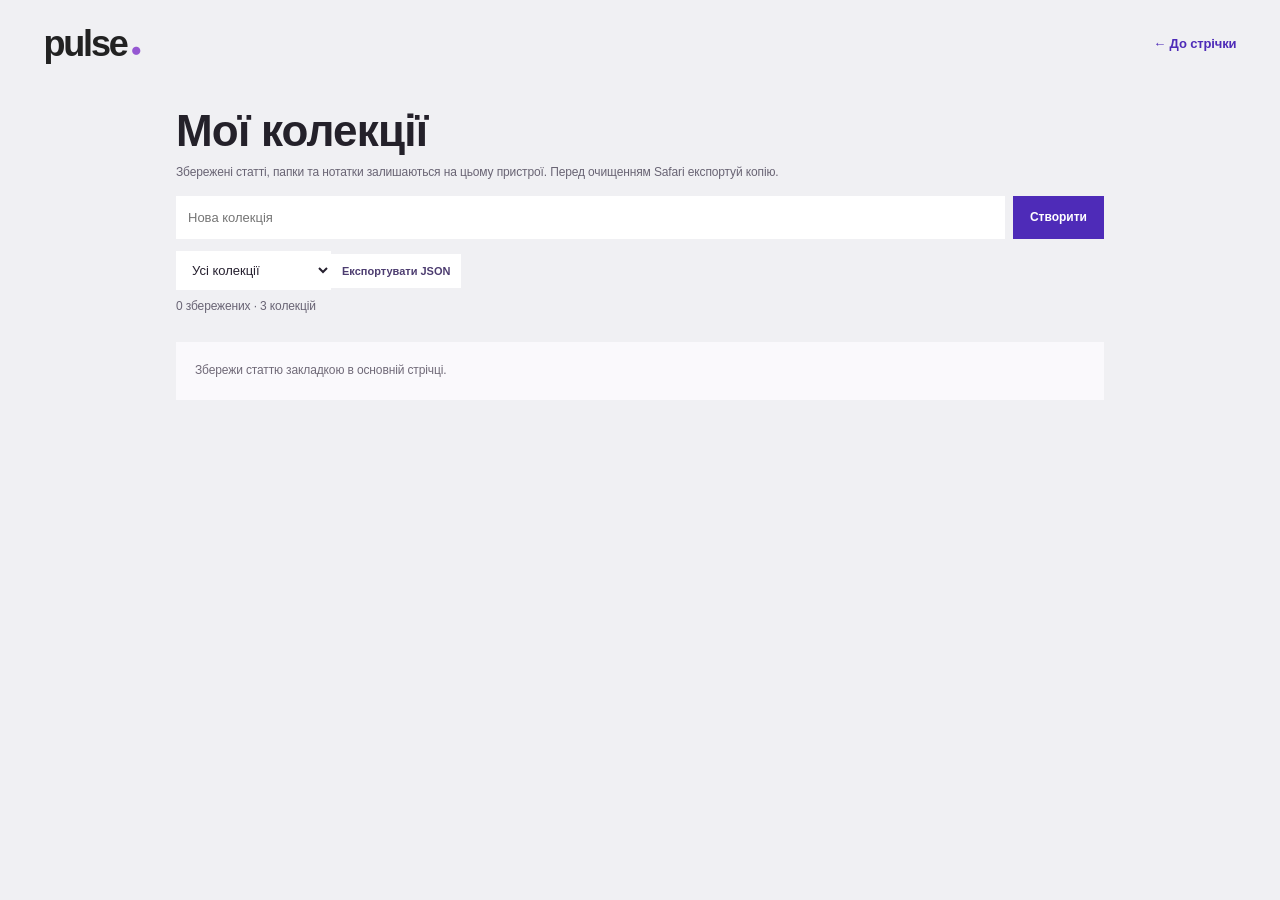
==== commit eceecf46: "cache: refresh iPhone keyboard-safe search assets on all Pulse pages" ====
--- a/static/collections.html
+++ b/static/collections.html
@@ -1,2 +1,2 @@
 <!doctype html>
-<html lang="uk"><head><meta name="viewport" content="width=device-width,initial-scale=1"><meta name="theme-color" content="#f0f0f3"><meta charset="utf-8"><meta name="description" content="Статті, які хочеш зберегти, папки та особисті нотатки."><title>Мої колекції — Pulse</title><link rel="manifest" href="./manifest.webmanifest"><link rel="apple-touch-icon" href="./pulse-icon-180.png"><link rel="icon" type="image/svg+xml" href="./pulse-icon.svg"><link rel="stylesheet" href="./style.css?v=28"><link rel="stylesheet" href="./pulse-extras.css?v=1"><script defer src="./pulse-hub.js?v=1"></script><script defer src="./mobile.js?v=6"></script></head><body data-hub-page="collections"><header><a class="brand" href="./" aria-label="Pulse — головна">pulse<span>●</span></a><a class="motivation-home" href="./">← До стрічки</a></header><main class="hub-shell"><h1 class="hub-page-title">Мої колекції</h1><div id="hub-main" aria-live="polite"></div></main></body></html>
+<html lang="uk"><head><meta name="viewport" content="width=device-width,initial-scale=1"><meta name="theme-color" content="#f0f0f3"><meta charset="utf-8"><meta name="description" content="Статті, які хочеш зберегти, папки та особисті нотатки."><title>Мої колекції — Pulse</title><link rel="manifest" href="./manifest.webmanifest"><link rel="apple-touch-icon" href="./pulse-icon-180.png"><link rel="icon" type="image/svg+xml" href="./pulse-icon.svg"><link rel="stylesheet" href="./style.css?v=29"><link rel="stylesheet" href="./pulse-extras.css?v=1"><script defer src="./pulse-hub.js?v=1"></script><script defer src="./mobile.js?v=7"></script></head><body data-hub-page="collections"><header><a class="brand" href="./" aria-label="Pulse — головна">pulse<span>●</span></a><a class="motivation-home" href="./">← До стрічки</a></header><main class="hub-shell"><h1 class="hub-page-title">Мої колекції</h1><div id="hub-main" aria-live="polite"></div></main></body></html>
--- a/static/style.css
+++ b/static/style.css
@@ -2111,3 +2111,31 @@
 @media(min-width:761px){
   .pulse-dock-menu-backdrop{display:none!important}
 }
+
+
+/* Pulse v30 — iOS keyboard-safe search. During editing, fit the sheet in the
+   visible viewport rather than leaving it bottom-anchored under the keyboard. */
+@media(max-width:760px){
+  .pulse-dock-search.pulse-dock-search--editing{
+    top:calc(var(--pulse-visible-top,0px) + 8px);
+    bottom:auto;
+    height:calc(var(--pulse-visible-height,100dvh) - 16px);
+    max-height:calc(var(--pulse-visible-height,100dvh) - 16px);
+    min-height:0;
+    box-sizing:border-box;
+    overflow:hidden;
+    padding-top:12px;
+  }
+  .pulse-dock-search--editing .pulse-dock-search-results{
+    min-height:0;
+    overflow-y:auto;
+    flex:1 1 auto;
+  }
+  .pulse-dock-search--editing ~ .pulse-dock{
+    visibility:hidden;
+    pointer-events:none;
+  }
+}
+@media(prefers-reduced-motion:no-preference){
+  .pulse-dock-search.pulse-dock-search--editing{animation:none}
+}
--- a/static/pulse-extras.css
+++ b/static/pulse-extras.css
@@ -0,0 +1,63 @@
+/* Pulse v29: compact, flat, softly colored personal sections. */
+.hub-shell{max-width:960px;margin:0 auto;padding:20px 16px 112px}
+.hub-page-title{font-size:clamp(30px,4vw,44px);margin:0 0 9px;letter-spacing:-.8px;color:#24212a}
+.hub-muted{font-size:12px;line-height:1.6;color:#696474;margin:7px 0 14px}
+.hub-kicker{font-size:10px;letter-spacing:.12em;text-transform:uppercase;color:#6747a5;font-weight:800}
+.hub-section{margin:26px 0 14px}
+.hub-section-heading{font-size:22px;line-height:1.25;letter-spacing:-.5px;margin:20px 0 10px}
+.hub-hero{padding:23px 22px;background:#f7f2fd;margin-bottom:18px}
+.hub-hero h1{font-size:38px;letter-spacing:-.8px;margin:6px 0}
+.hub-metrics{display:grid;grid-template-columns:repeat(3,minmax(0,1fr));gap:7px;margin-top:16px}
+.hub-metric{background:#fff;padding:12px 11px;display:flex;flex-direction:column;gap:3px}
+.hub-metric strong{font-size:25px;color:#382280}.hub-metric span{font-size:10px;color:#716b7d}
+.hub-home-toolbar{display:flex;gap:6px;overflow:auto;scrollbar-width:none;padding:0 0 10px}
+.hub-home-toolbar::-webkit-scrollbar{display:none}
+.hub-chip{display:inline-flex;align-items:center;flex:0 0 auto;min-height:34px;padding:8px 11px;background:#fff;border:0!important;border-radius:0!important;font-size:11px;font-weight:750;color:#4d3d70;text-decoration:none!important;cursor:pointer}
+.hub-chip[aria-pressed=true]{background:#e7defa;color:#382280}
+.hub-results{display:grid;grid-template-columns:repeat(2,minmax(0,1fr));gap:8px;margin:12px 0}
+.hub-result{display:flex;flex-direction:column;gap:9px;min-width:0;padding:17px 19px;background:#fff}
+.hub-result:nth-child(4n+2){background:#faf8ff}
+.hub-result:nth-child(4n+3){background:#fffaf5}
+.hub-result-title{font-size:17px;line-height:1.4;font-weight:790;letter-spacing:-.2px;text-decoration:none!important;color:#24212b}
+.hub-result-excerpt{color:#716d77;font-size:12px;line-height:1.55;margin:0}
+.hub-result-meta{color:#7f748d;font-size:10px}
+.pulse-is-read{opacity:.56}
+.pulse-is-read:focus-within,.pulse-is-read:hover{opacity:1}
+.hub-form{display:flex;gap:8px;margin:14px 0 12px}
+.hub-input,.hub-select,.hub-note{background:#fff;border:0!important;border-radius:0!important;outline-offset:2px;padding:11px 12px;font:inherit;font-size:13px;color:#26202f;min-width:0}
+.hub-input{flex:1;min-height:43px}
+.hub-primary{background:#4e2bb8;color:#fff;border:0!important;border-radius:0!important;padding:11px 17px;font-size:12px;font-weight:750;cursor:pointer}
+.hub-empty{padding:19px;background:#faf9fc;color:#706a78;font-size:12px;line-height:1.6;grid-column:1/-1}
+.hub-radar-tags{display:flex;flex-wrap:wrap;gap:6px}
+.hub-topic{padding:9px 12px;font-size:12px;font-weight:750;color:#49318e;background:#eee9fb;border:0!important;border-radius:0;cursor:pointer}
+.hub-search-settings{display:flex;gap:8px;align-items:center;flex-wrap:wrap}
+.hub-search-settings .hub-select{flex:1}
+.hub-checkbox{display:inline-flex;align-items:center;gap:6px;font-size:12px}
+.hub-collection-actions{display:flex;flex-direction:column;gap:7px;margin-top:auto}
+.hub-note{width:100%;resize:vertical;background:#f8f6fd}
+.hub-text-link{font-weight:750;font-size:12px;color:#4e2bb8}
+.hub-event{font-size:13px}.hub-event a{color:#4e2bb8}
+.hub-history-hint{display:inline-block;font-size:10px;color:#82738d}
+@media(max-width:760px){
+ .hub-shell{padding:16px 15px 112px}
+ .hub-hero{padding:20px 16px}
+ .hub-hero h1{font-size:32px}
+ .hub-results{grid-template-columns:minmax(0,1fr);gap:7px}
+ .hub-result{padding:15px 16px}
+ .hub-search-settings{display:grid;grid-template-columns:repeat(2,minmax(0,1fr))}
+ .hub-checkbox{grid-column:1/-1}
+ .hub-home-toolbar{margin-right:-15px;padding-right:15px}
+}
+
+/* Motivation 2.0 — documented steps and smaller disclosures. */
+.hub-founder-case{background:#fff;padding:24px 25px;margin:0 0 21px}
+.hub-founder-case h2{font-size:24px;margin:8px 0;color:#2a2440;letter-spacing:-.5px}
+.hub-founder-steps{list-style:decimal;padding-left:20px;margin:15px 0 17px;display:grid;gap:10px}
+.hub-founder-steps li{font-size:13px;line-height:1.6;color:#655d70;padding-left:4px}
+.hub-founder-steps strong{color:#2e2540}
+.motivation-excerpt{background:rgba(255,255,255,.54);padding:11px}
+.motivation-excerpt summary{cursor:pointer;font-size:12px;font-weight:750;color:#59419a}
+.motivation-excerpt p{margin-top:8px}
+.motivation-save{padding:8px 9px;border:0!important;background:#f3eefb;color:#51359b;font-size:11px;font-weight:740}
+.motivation-save[aria-pressed=true]{background:#edf1d3;color:#3e4931}
+@media(max-width:760px){.hub-founder-case{padding:19px 17px}.hub-founder-case h2{font-size:21px}}
